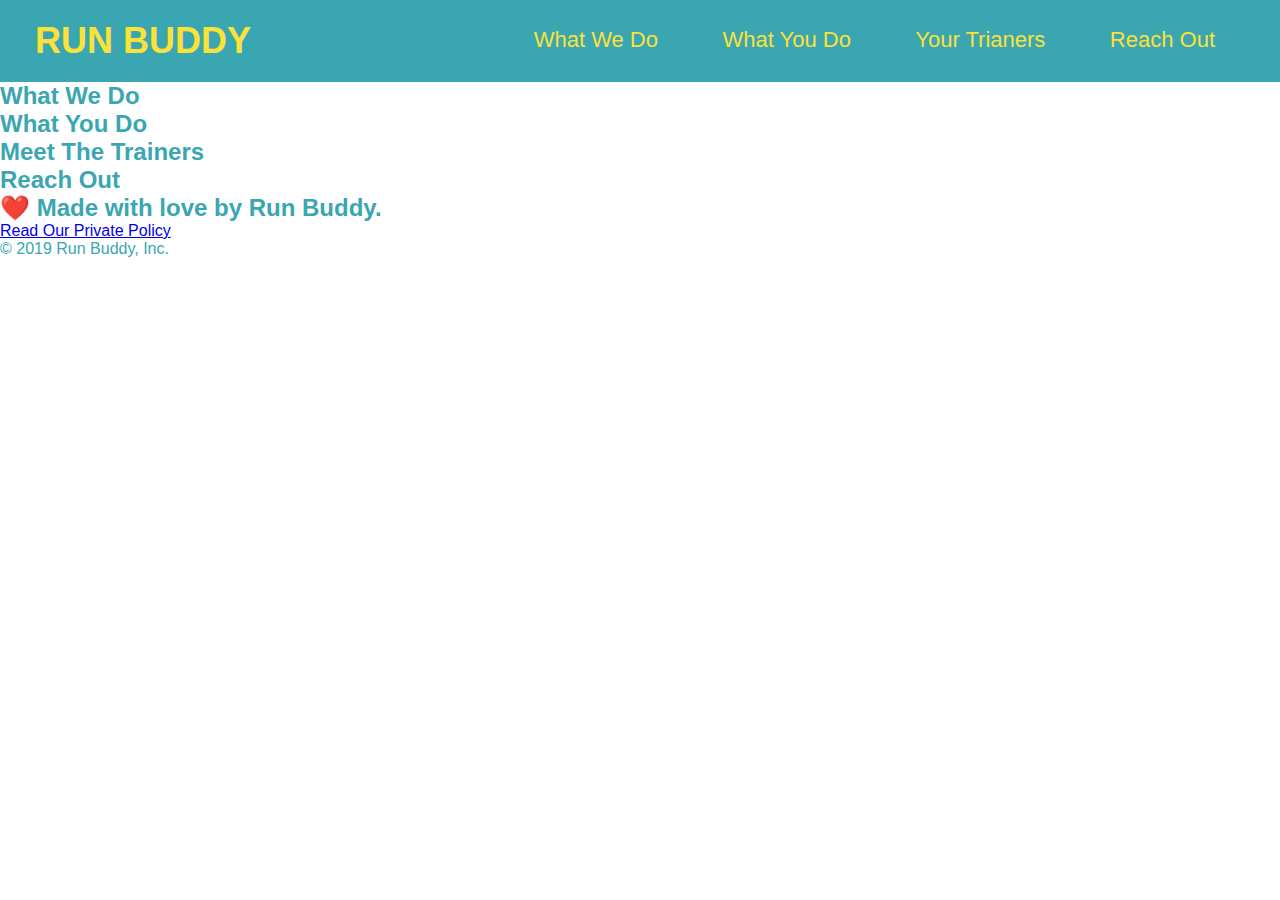
==== index.html @ 2146ccc8 "style added to header" ====
<!DOCTYPE html>
<html lang="en">
    <head>
        <meta charset="UTF-8" />
        <title>Run Buddy</title>
        
        <!--link to css style file-->
        <link rel="stylesheet" href="./assets/css/style.css" />

    </head>
    <body>
        <!-- navigation -->
  <header>
    <h1>RUN BUDDY</h1>
    <nav>
      <!--Unordered List Elements-->
      <ul>
        <!--List Item Element-->
        <li>
          <!--Anchor Element-->
          <a href="what-we-do">What We Do</a>
        </li>
        <li>
          <a href="what-you-do">What You Do</a>
        </li>
        <li>
          <a href="your-trainers">Your Trianers</a>
        </li>
        <li>
          <a href="reach-out">Reach Out</a>
        </li>
      </ul>
    </nav>
  </header>
  
  <!-- hero/jumbotron -->
  <section>
  </section>
  
  <!-- "what we do" section -->
  <section>
    <h2>What We Do</h2>
  </section>
  
  <!-- "what you do" section -->
  <section>
    <h2>What You Do</h2>
  </section>
  
  <!-- "meet the trainers" section -->
  <section>
    <h2>Meet The Trainers</h2>
  </section>
  
  <!-- "reach out" section -->
  <section>
    <h2>Reach Out</h2>
  </section>
  
  <!-- footer -->
  <footer>
    <h2>❤️ Made with love by Run Buddy.</h2>
    <div>
      <a href=".">Read Our Private Policy</a><br />
        &copy; 2019 Run Buddy, Inc.
    </div>
  </footer>
</html>
---- assets/css/style.css ----
* {
    margin: 0;
    padding: 0;
}

body {
    /* more on this crazy alphanumerical value in a minute! */
    color: #39a6b2;
    font-family: Arial, Helvetica, sans-serif;
}

/* apply styles to <header> */ 
header {
    padding: 20px 35px;
    background-color: #39a6b2;
}

/* define h1 and a */
header h1 {
    font-weight: bold;
    font-size: 36px;
    color: #fce138;
    margin: 0;
    display: inline;
  }

header a {
    text-decoration: none;
    color: #fce138;
}

header nav {
    float: right;
    margin: 7px 0;
}

header nav ul li {
    display: inline;
}

header nav ul li a {
    margin: 0 30px;
    font-weight: lighter;
    font-size: 22px;
  }
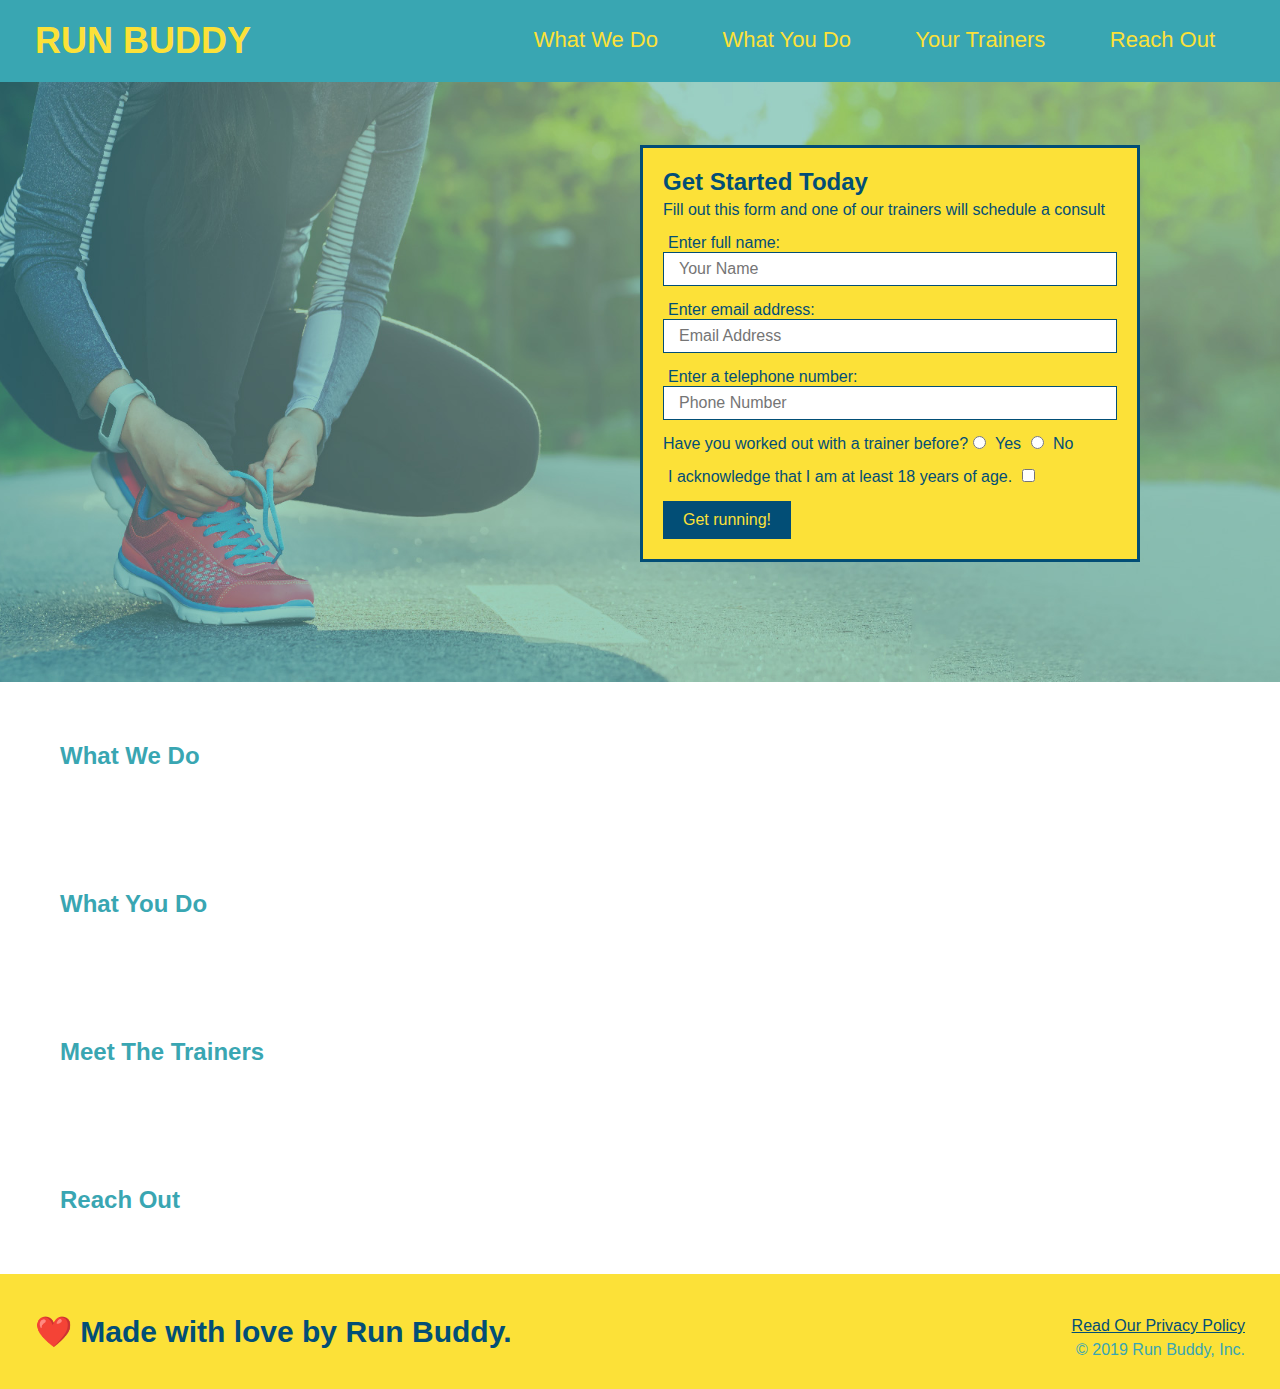
==== commit 9ffa0a02: "new style" ====
--- a/index.html
+++ b/index.html
@@ -1,68 +1,101 @@
 <!DOCTYPE html>
 <html lang="en">
-    <head>
-        <meta charset="UTF-8" />
-        <title>Run Buddy</title>
-        
-        <!--link to css style file-->
-        <link rel="stylesheet" href="./assets/css/style.css" />
 
-    </head>
-    <body>
-        <!-- navigation -->
+<head>
+  <meta charset="UTF-8" />
+  <title>Run Buddy</title>
+  <link rel="stylesheet" href="./assets/css/style.css" />
+</head>
+
+<body>
+  <!-- navigation -->
   <header>
-    <h1>RUN BUDDY</h1>
+    <h1>
+      <a href="/">
+        RUN BUDDY
+      </a>
+    </h1>
     <nav>
-      <!--Unordered List Elements-->
+      <!-- Unordered list element -->
       <ul>
-        <!--List Item Element-->
+        <!-- List item element-->
         <li>
-          <!--Anchor Element-->
-          <a href="what-we-do">What We Do</a>
+          <!-- Anchor element -->
+          <a href="#what-we-do">What We Do</a>
         </li>
         <li>
-          <a href="what-you-do">What You Do</a>
+          <a href="#what-you-do">What You Do</a>
         </li>
         <li>
-          <a href="your-trainers">Your Trianers</a>
+          <a href="#your-trainers">Your Trainers</a>
         </li>
         <li>
-          <a href="reach-out">Reach Out</a>
+          <a href="#reach-out">Reach Out</a>
         </li>
       </ul>
     </nav>
   </header>
-  
+
   <!-- hero/jumbotron -->
-  <section>
+  <section class="hero">
+    <div class="hero-form">
+      <h3>Get Started Today</h3>
+      <p>Fill out this form and one of our trainers will schedule a consult</p>
+      <form>
+        <label for="name">Enter full name:</label>
+        <input type="text" placeholder="Your Name" name="name" id="name" class="form-input" />
+        <label for="email">Enter email address:</label>
+        <input type="text" placeholder="Email Address" name="email" id="email" class="form-input" />
+        <label for="phone">Enter a telephone number:</label>
+        <input type="text" placeholder="Phone Number" name="phone" id="phone" class="form-input" />
+        <p>
+          Have you worked out with a trainer before?
+          <input type="radio" name="trainer-confirm" id="trainer-yes" />
+          <label for="trainer-yes">Yes</label>
+          <input type="radio" name="trainer-confirm" id="trainer-no" />
+          <label for="trainer-no">No</label>
+        </p>
+        <p>
+          <label for="checkbox">
+            I acknowledge that I am at least 18 years of age.
+          </label>
+          <input type="checkbox" name="checkpoint1" id="checkbox" />
+        </p>
+        <button type="submit">
+          Get running!
+        </button>
+      </form>
+    </div>
   </section>
-  
+
   <!-- "what we do" section -->
   <section>
     <h2>What We Do</h2>
   </section>
-  
+
   <!-- "what you do" section -->
   <section>
     <h2>What You Do</h2>
   </section>
-  
+
   <!-- "meet the trainers" section -->
   <section>
     <h2>Meet The Trainers</h2>
   </section>
-  
+
   <!-- "reach out" section -->
   <section>
     <h2>Reach Out</h2>
   </section>
-  
+
   <!-- footer -->
   <footer>
     <h2>❤️ Made with love by Run Buddy.</h2>
     <div>
-      <a href=".">Read Our Private Policy</a><br />
-        &copy; 2019 Run Buddy, Inc.
+      <a href="#">Read Our Privacy Policy</a><br />
+      &copy; 2019 Run Buddy, Inc.
     </div>
   </footer>
+</body>
+
 </html>--- a/assets/css/style.css
+++ b/assets/css/style.css
@@ -1,45 +1,122 @@
- * {
-    margin: 0;
-    padding: 0;
+* {
+  margin: 0;
+  padding: 0;
+  box-sizing: border-box;
 }
 
 body {
-    /* more on this crazy alphanumerical value in a minute! */
-    color: #39a6b2;
-    font-family: Arial, Helvetica, sans-serif;
+  /* more on this crazy alphanumerical value in a minute! */
+  color: #39a6b2;
+  font-family: Helvetica, Arial, sans-serif;
 }
 
-/* apply styles to <header> */ 
+/* apply styles to <header> */
 header {
-    padding: 20px 35px;
-    background-color: #39a6b2;
+  padding: 20px 35px;
+  background-color: #39a6b2;
 }
 
-/* define h1 and a */
 header h1 {
-    font-weight: bold;
-    font-size: 36px;
-    color: #fce138;
-    margin: 0;
-    display: inline;
-  }
-
+  font-weight: bold;
+  font-size: 36px;
+  color: #fce138;
+  margin: 0;
+  display: inline;
+}
 header a {
-    text-decoration: none;
-    color: #fce138;
+  text-decoration: none;
+  color: #fce138;
 }
 
 header nav {
-    float: right;
-    margin: 7px 0;
+  float: right;
+  margin: 7px 0;
 }
 
 header nav ul li {
-    display: inline;
+  display: inline;
 }
 
 header nav ul li a {
-    margin: 0 30px;
-    font-weight: lighter;
-    font-size: 22px;
-  }
+  margin: 0 30px;
+  font-weight: lighter;
+  font-size: 22px;
+}
+
+footer {
+  background: #fce138;
+  width: 100%;
+  padding: 40px 35px;
+}
+
+footer h2 {
+  display: inline;
+  color: #024e76;
+  font-size: 30px;
+  margin: 0;
+}
+
+footer div {
+  float: right;
+  line-height: 1.5;
+  text-align: right;
+}
+
+footer a {
+  color: #024e76;
+}
+
+section {
+  padding: 60px;
+}
+
+/* Hero Style Start */
+.hero {
+  background-image: url('../../imgs/hero-bg.jpg');
+  height: 600px;
+  background-size: cover;
+  background-position: center;
+  position: relative;
+}
+/* Hero Style End */
+
+.hero-form {
+  border: 3px solid #024e76;
+  background-color: #fce138;
+  padding: 20px;
+  width: 500px;
+  color: #024e76;
+  position: absolute;
+  bottom: 120px;
+  right: 140px;
+}
+
+.hero-form h3 {
+  font-size: 24px;
+  margin: 0;
+}
+.hero-form p {
+  margin: 5px 0 15px 0;
+}
+
+.form-input {
+  border: 1px solid #024e76;
+  display: block;
+  padding: 7px 15px;
+  font-size: 16px;
+  color: #024e76;
+  width: 100%;
+  margin-bottom: 15px;
+}
+
+.hero-form label {
+  margin: 0 5px;
+}
+
+.hero-form button {
+  color: #fce138;
+  background-color: #024e76;
+  border: none;
+  padding: 10px 20px;
+  font-size: 16px;
+}
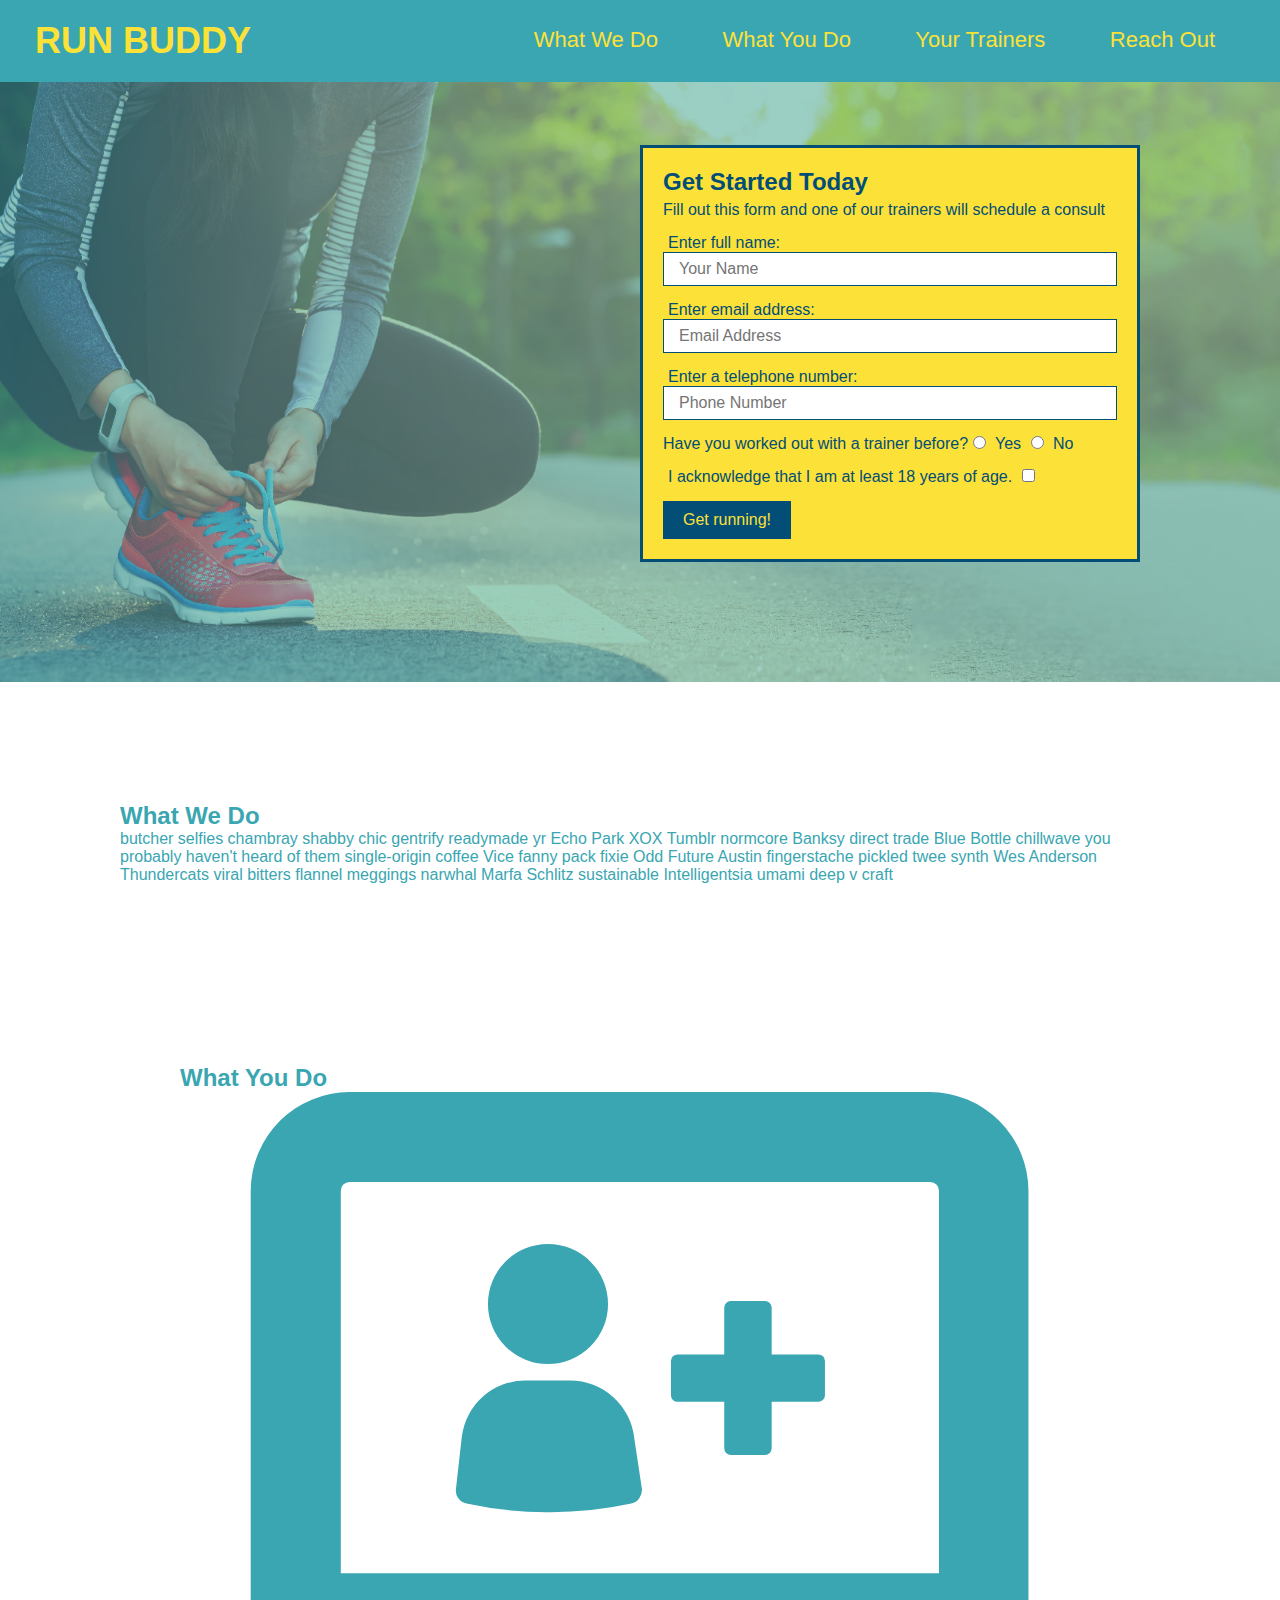
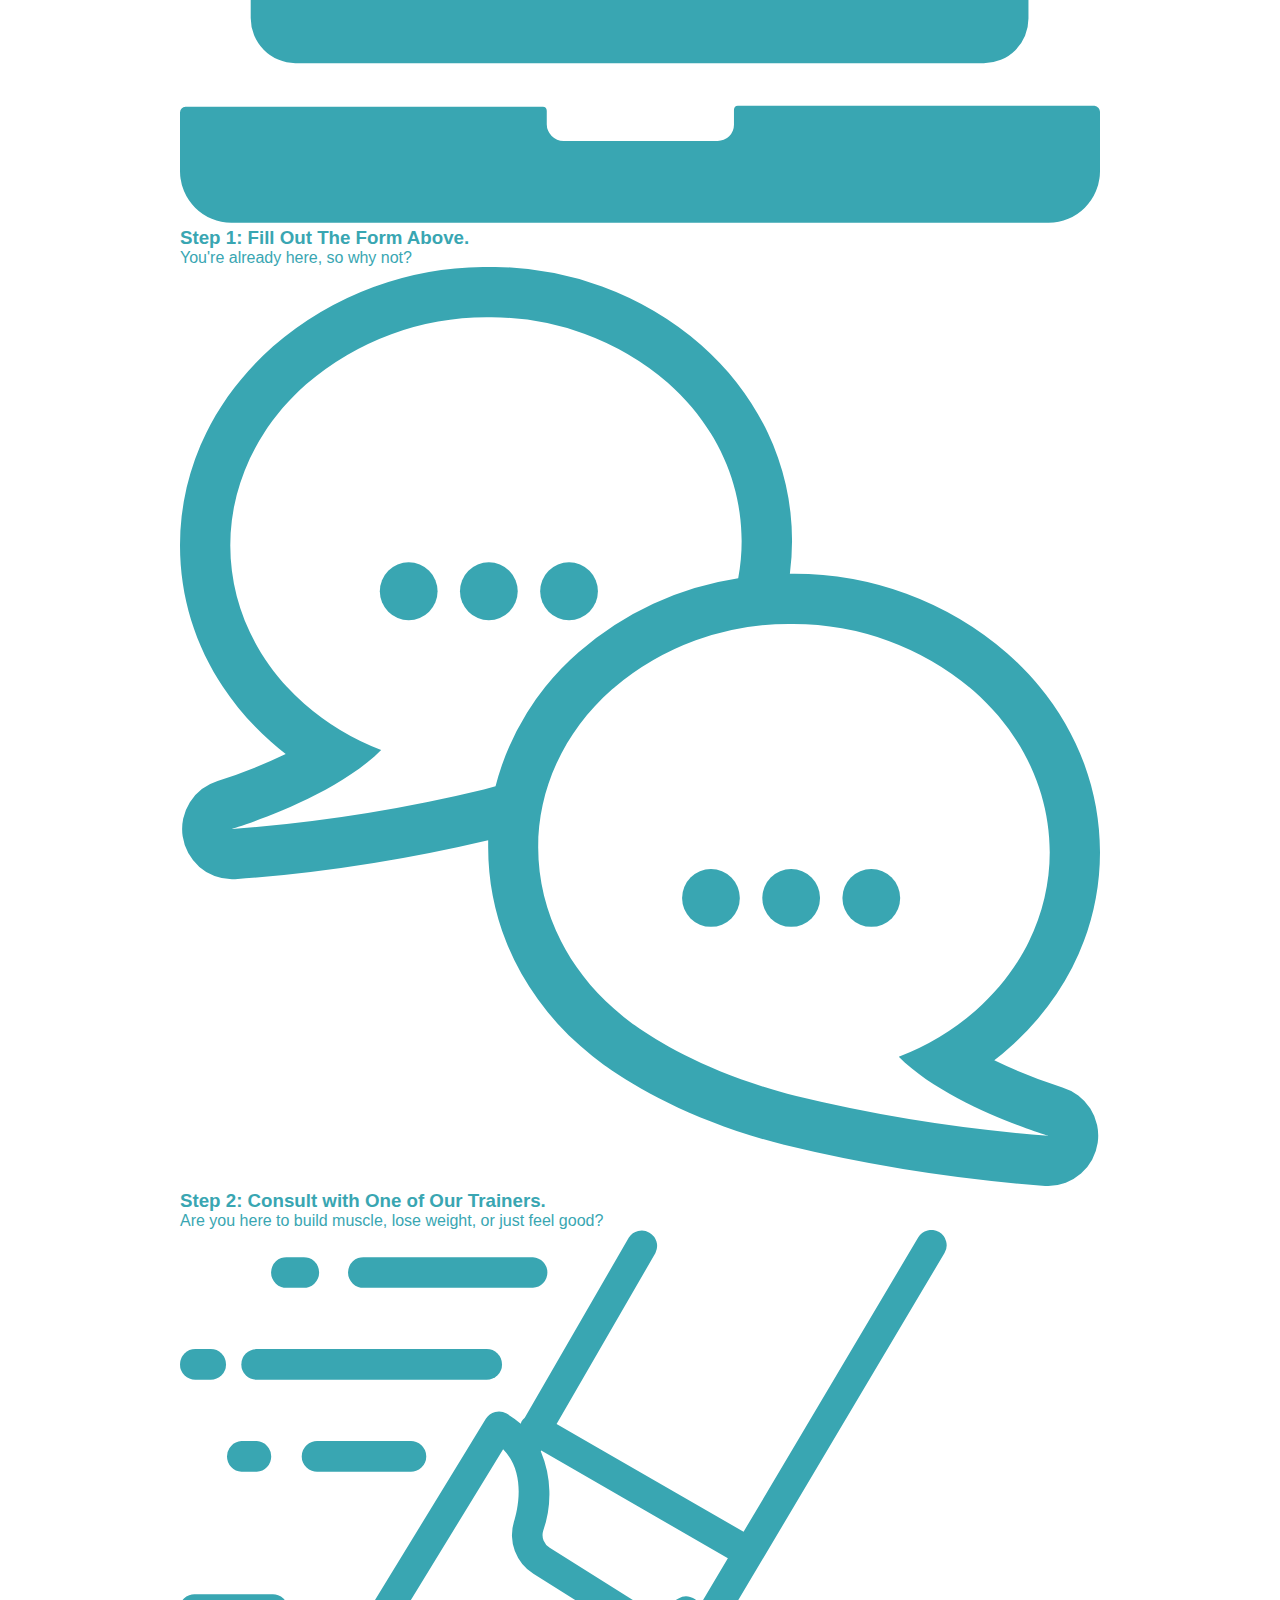
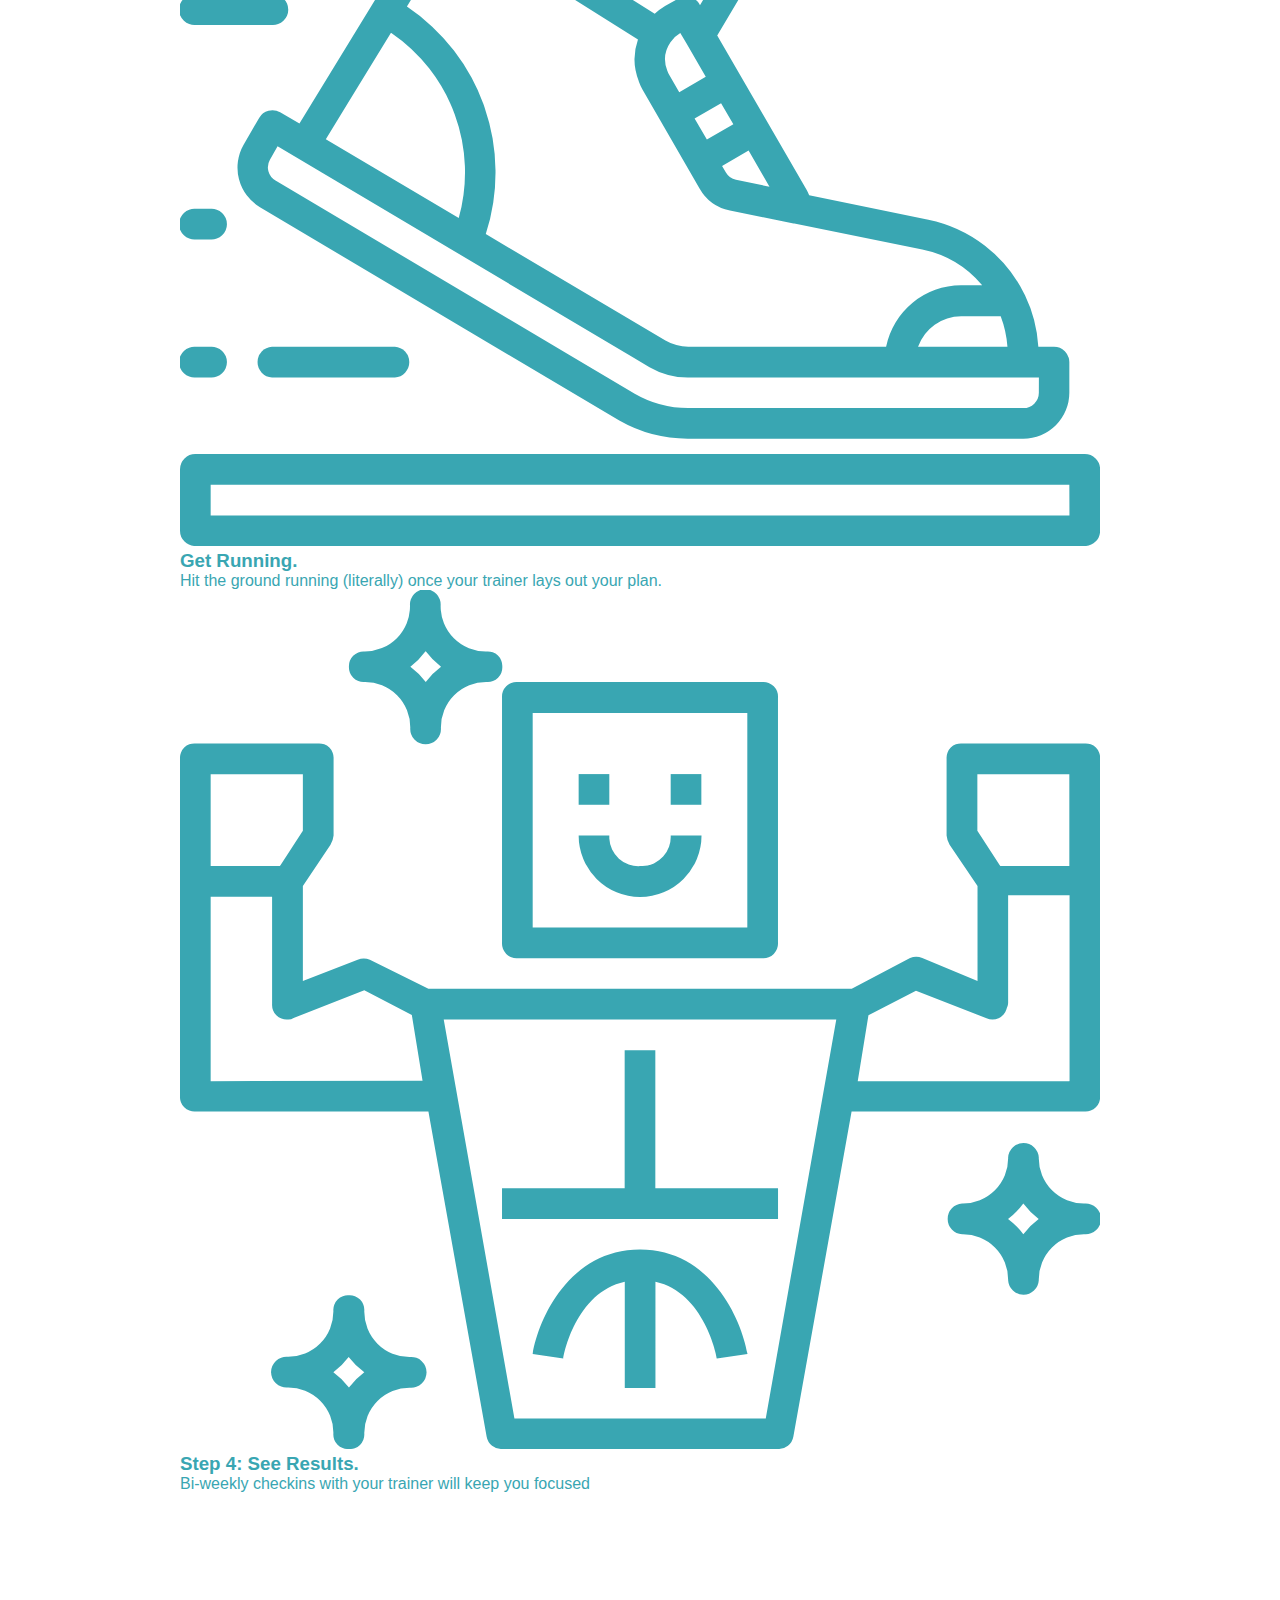
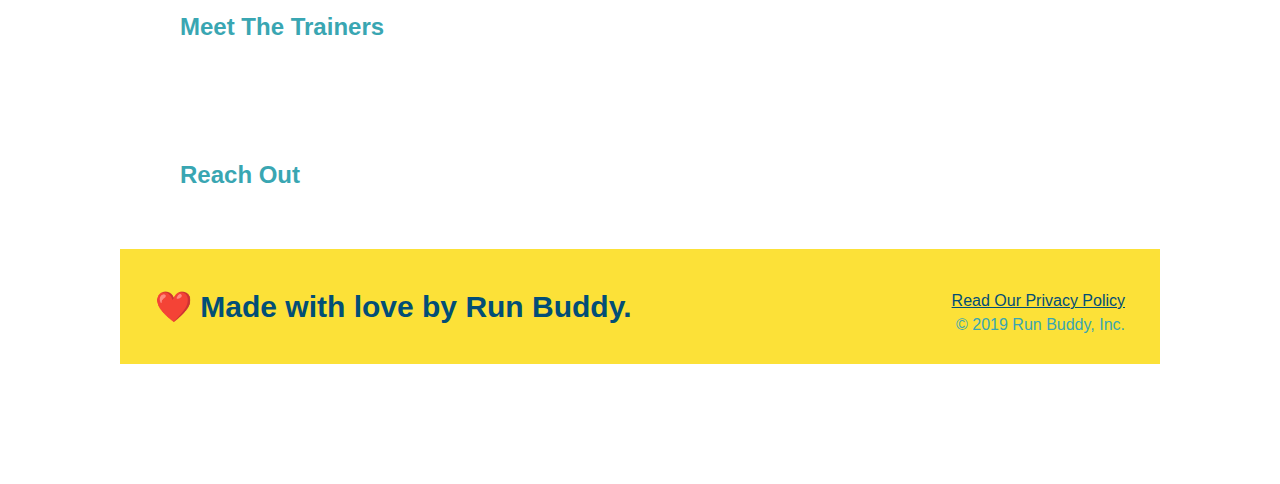
==== commit e0b7f386: "add what you do icons" ====
--- a/index.html
+++ b/index.html
@@ -70,12 +70,42 @@
 
   <!-- "what we do" section -->
   <section>
+    <section id="what-we-do">
     <h2>What We Do</h2>
+    <p>
+      butcher selfies chambray shabby chic gentrify readymade yr Echo Park XOX Tumblr normcore Banksy direct trade Blue Bottle chillwave you probably haven't heard of them single-origin coffee Vice fanny pack fixie Odd Future Austin fingerstache pickled twee synth Wes Anderson Thundercats viral bitters flannel meggings narwhal Marfa Schlitz sustainable Intelligentsia umami deep v craft
+    </p>
   </section>
 
   <!-- "what you do" section -->
   <section>
+    <section id="what-you-do">
     <h2>What You Do</h2>
+
+    <div>
+      <!--Inser the img element-->
+      <img src="imgs/step-1.svg" alt=""/>
+          <h3>Step 1: Fill Out The Form Above.</h3>
+      <p>You're already here, so why not?</p>
+    </div>
+
+    <div>
+      <img src="imgs/step-2.svg" alt=""/>
+    <h3>Step 2: Consult with One of Our Trainers.</h3> 
+    <p>Are you here to build muscle, lose weight, or just feel good?</p> 
+    </div>
+
+    <div>
+      <img src="imgs/step-3.svg" alt="" />
+      <h3>Get Running.</h3>
+      <p>Hit the ground running (literally) once your trainer lays out your plan.</p>
+    </div>
+
+    <div>
+      <img src="imgs/step-4.svg" alt=""/>
+      <h3>Step 4: See Results.</h3>
+      <p>Bi-weekly checkins with your trainer will keep you focused</p>
+    </div>
   </section>
 
   <!-- "meet the trainers" section -->
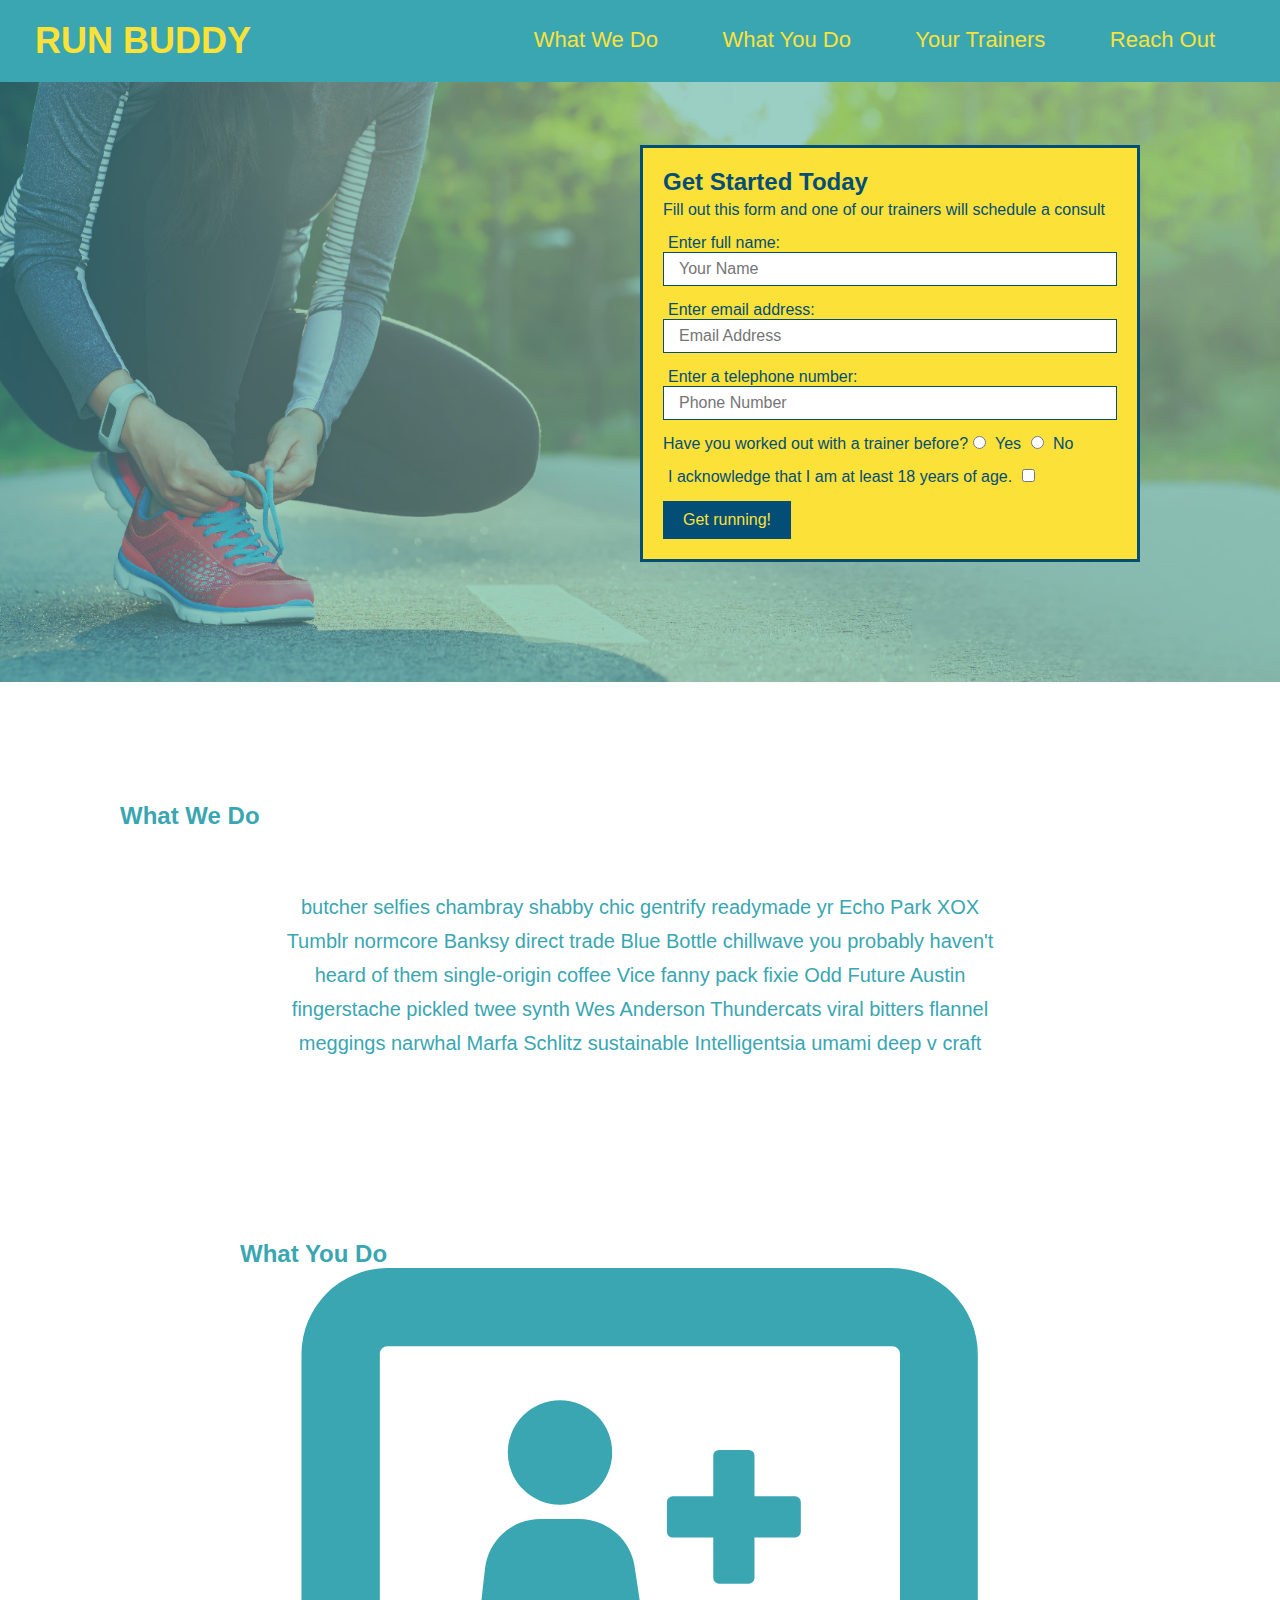
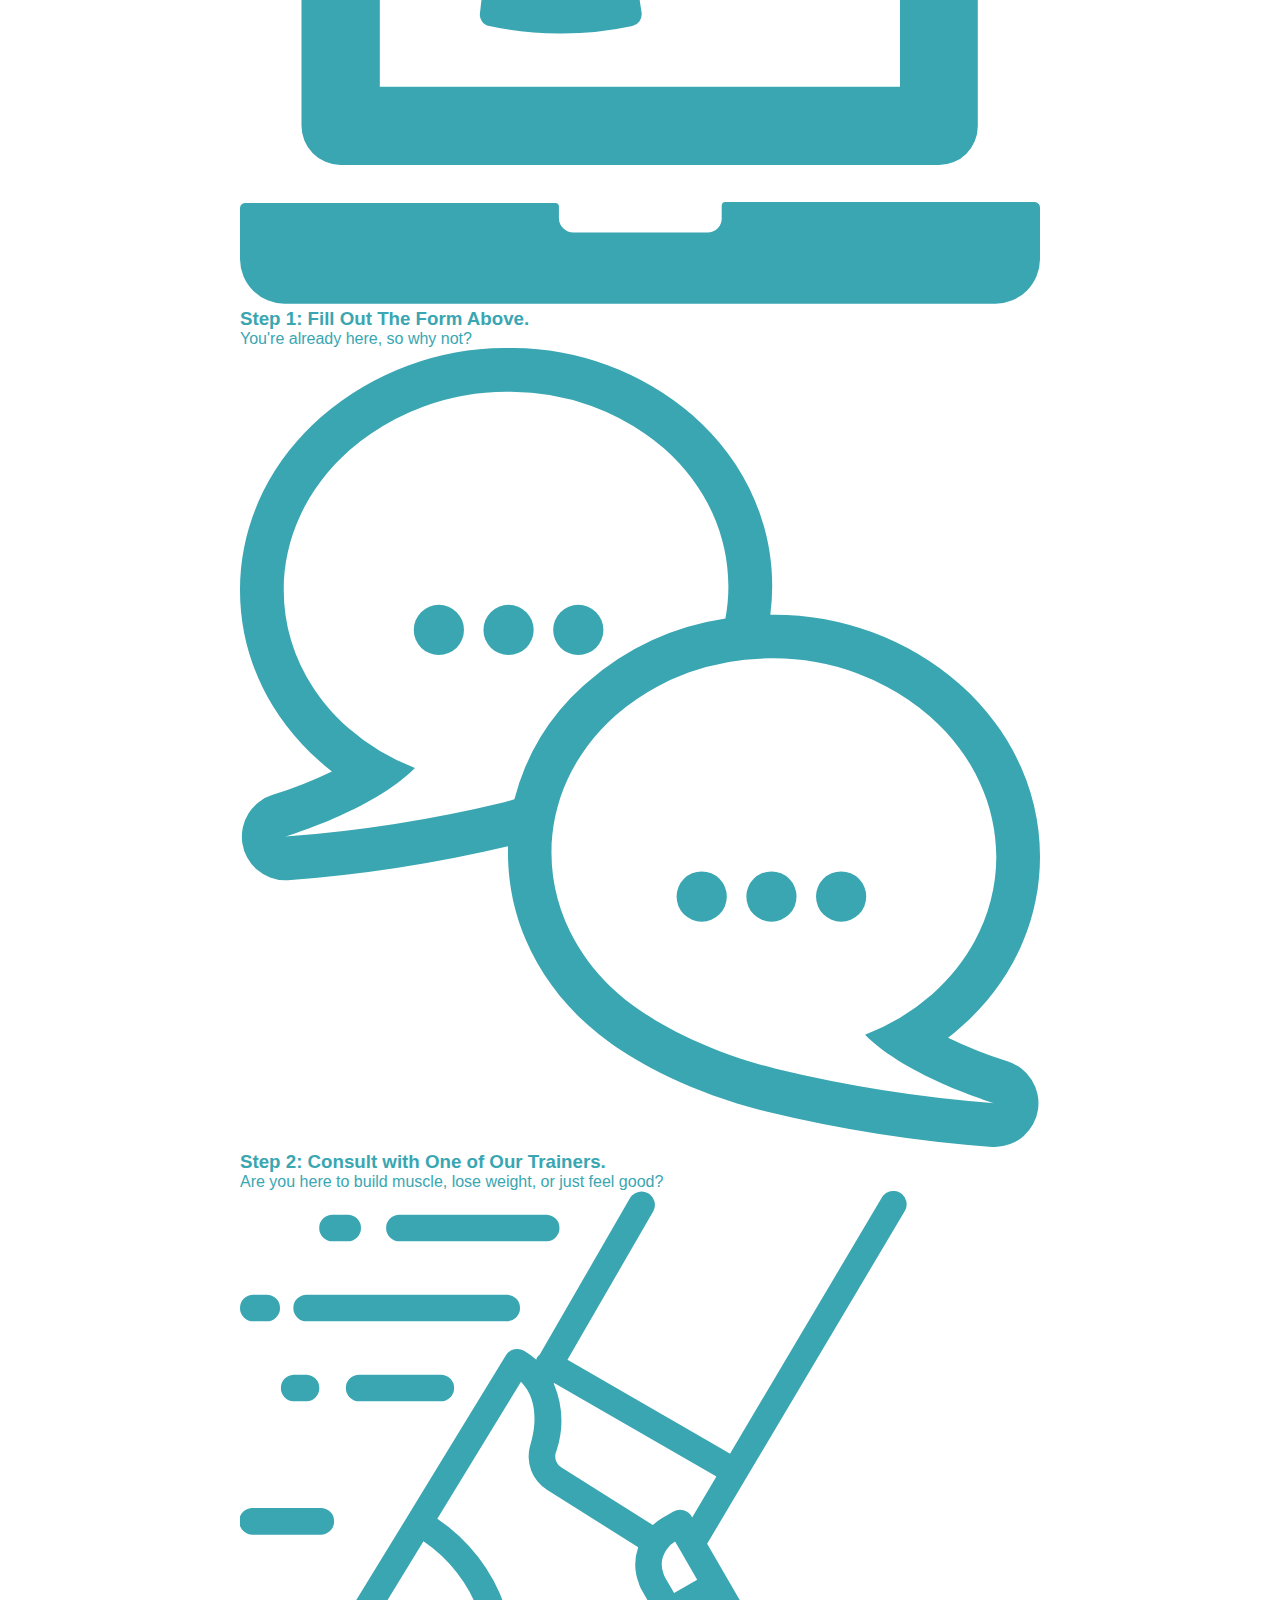
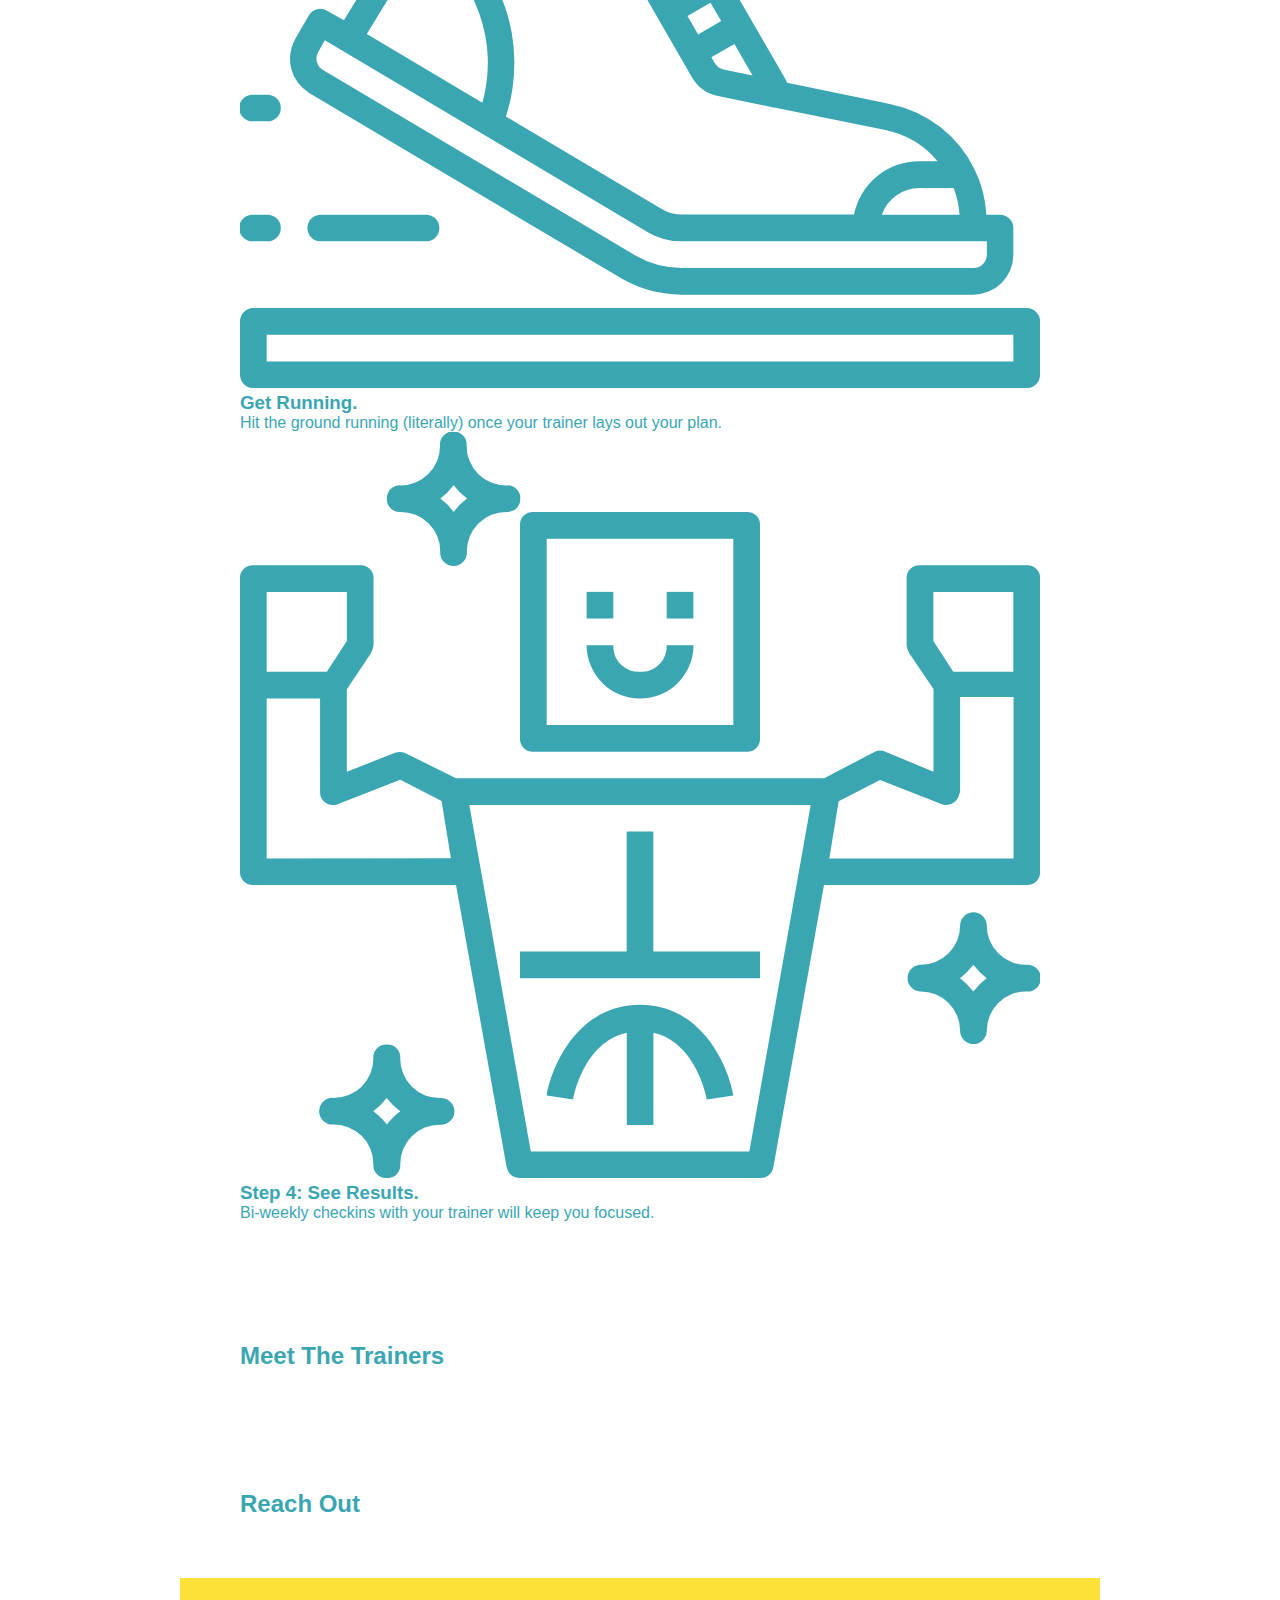
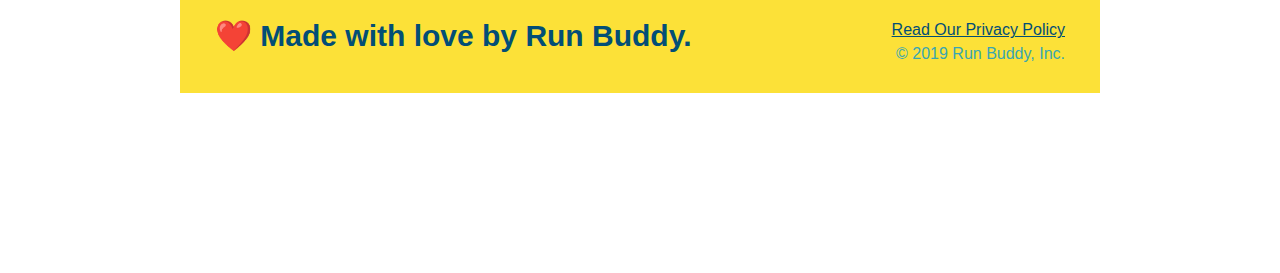
==== commit ca881f24: "style what we do section" ====
--- a/index.html
+++ b/index.html
@@ -72,6 +72,7 @@
   <section>
     <section id="what-we-do">
     <h2>What We Do</h2>
+    <section id="what-we-do" class="intro">
     <p>
       butcher selfies chambray shabby chic gentrify readymade yr Echo Park XOX Tumblr normcore Banksy direct trade Blue Bottle chillwave you probably haven't heard of them single-origin coffee Vice fanny pack fixie Odd Future Austin fingerstache pickled twee synth Wes Anderson Thundercats viral bitters flannel meggings narwhal Marfa Schlitz sustainable Intelligentsia umami deep v craft
     </p>
@@ -104,7 +105,7 @@
     <div>
       <img src="imgs/step-4.svg" alt=""/>
       <h3>Step 4: See Results.</h3>
-      <p>Bi-weekly checkins with your trainer will keep you focused</p>
+      <p>Bi-weekly checkins with your trainer will keep you focused.</p>
     </div>
   </section>
 
--- a/assets/css/style.css
+++ b/assets/css/style.css
@@ -120,3 +120,33 @@
   padding: 10px 20px;
   font-size: 16px;
 }
+
+.intro {
+  text-align: center;
+}
+
+.intro h2 {
+  font-size: 55px;
+  color: #024e76;
+  margin-bottom: 35px;
+  padding: 0 100px 20px 100px;
+  border-bottom: 3px solid;
+  border-color: #fce138;
+}
+
+.intro h2 {
+  /* add this alongside your other declarations */
+  display: inline-block;
+}
+
+.intro p {
+  line-height: 1.7;
+  color: #39a6b2;
+  width: 80%;
+  font-size: 20px;
+}
+
+.intro p {
+  /* add this alongside your other declarations */
+  margin: 0 auto;
+}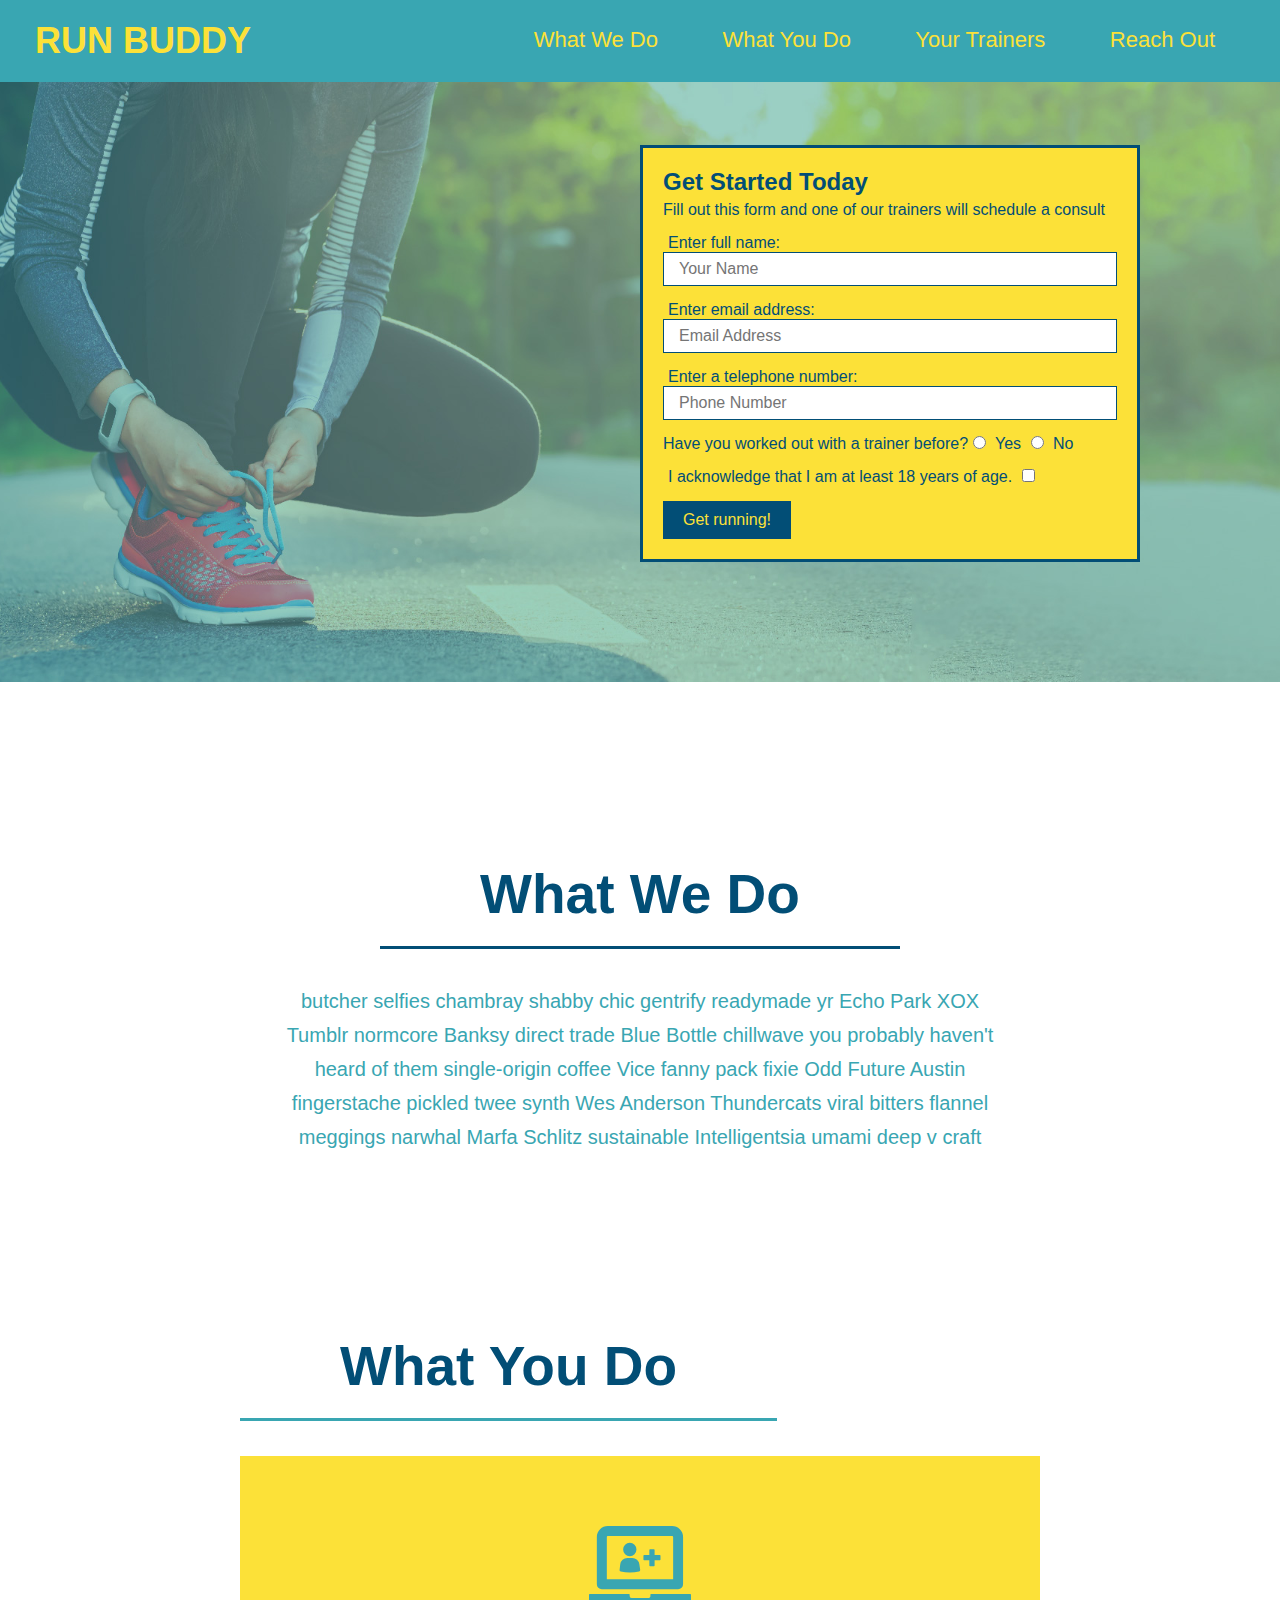
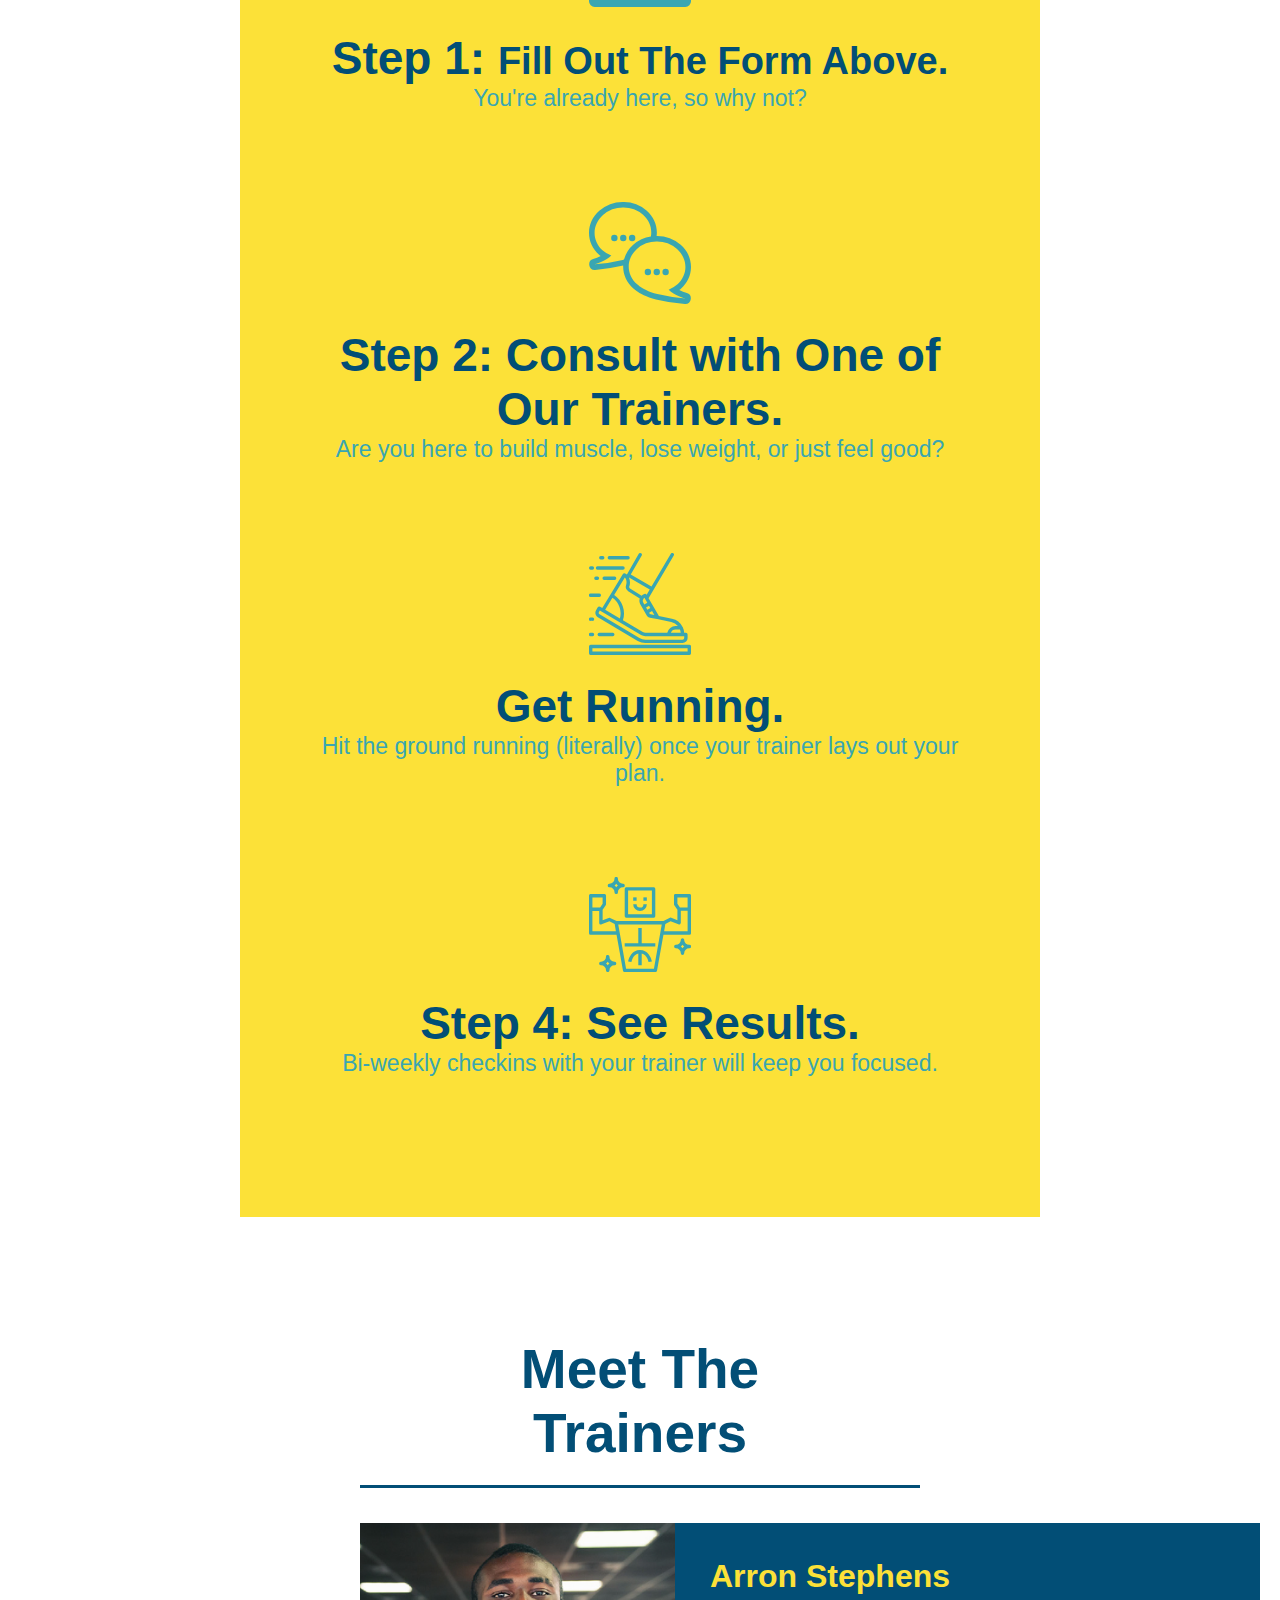
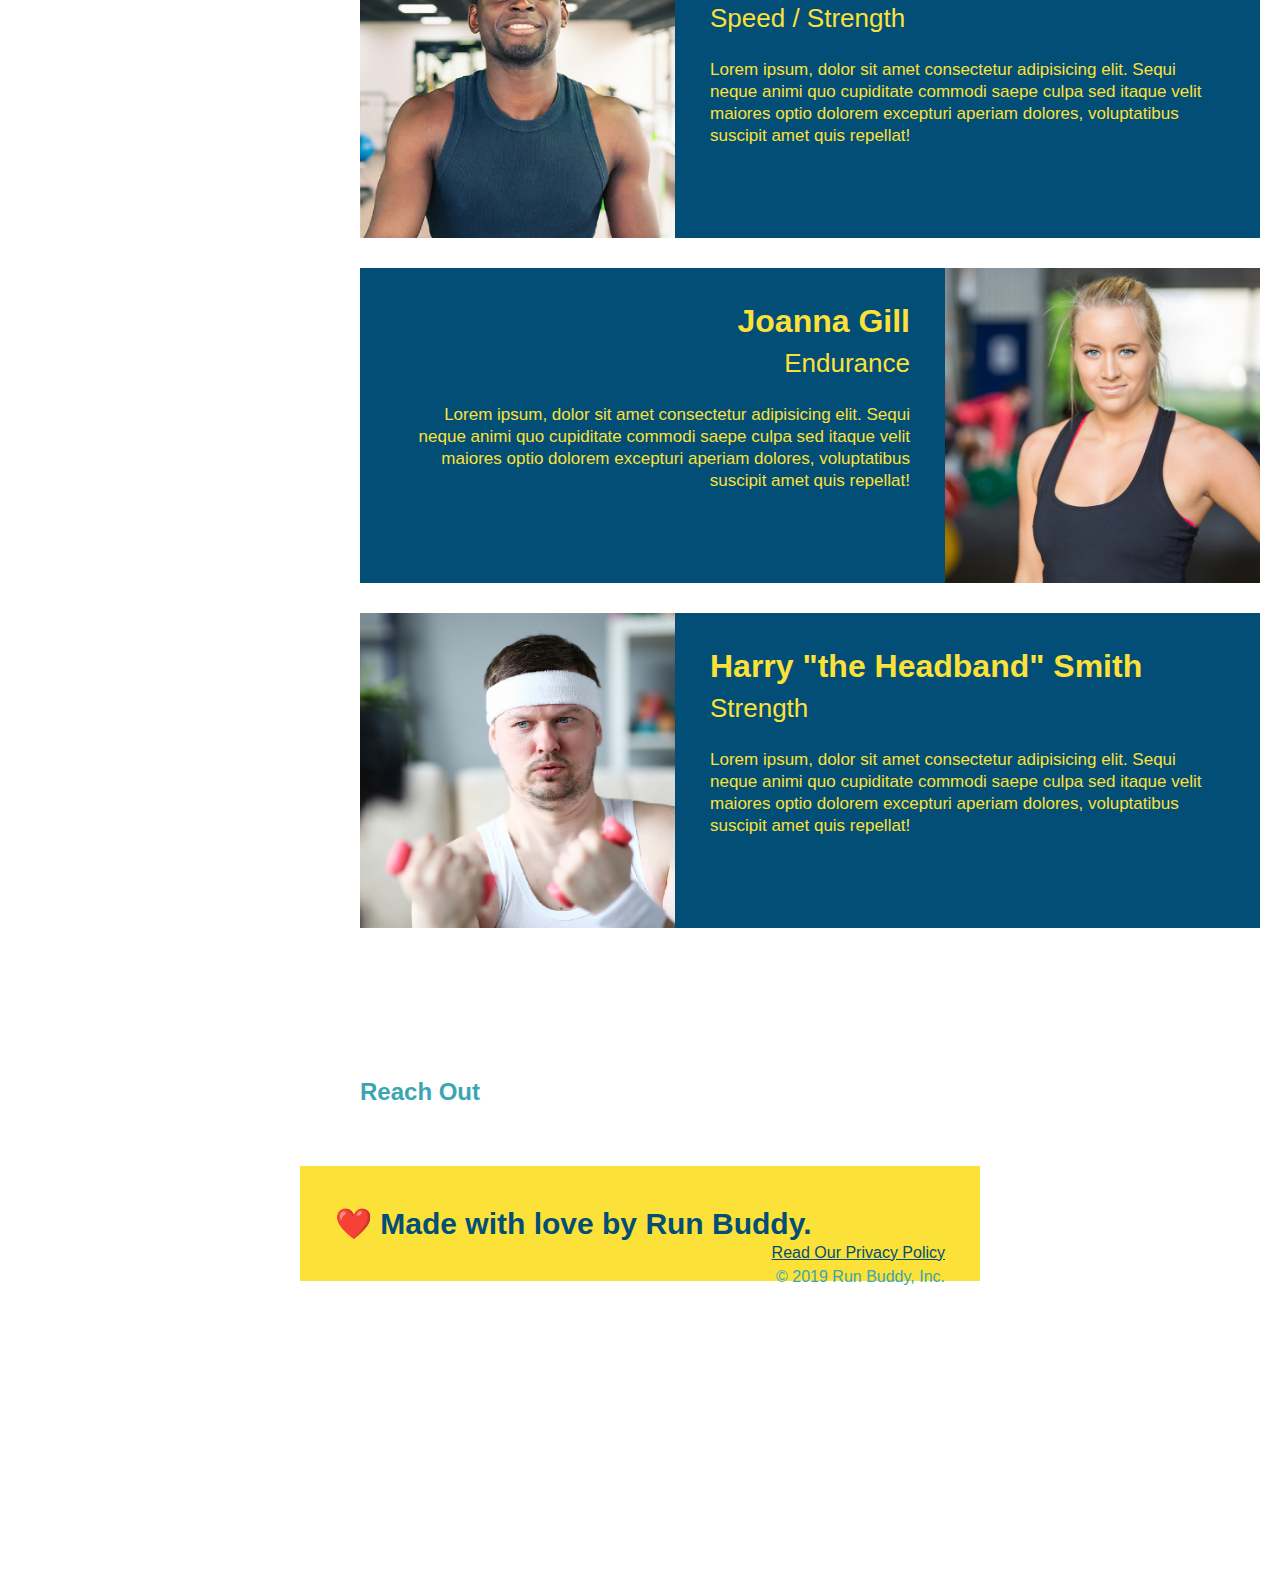
==== commit 0e7fd2e3: "meet the trainers section" ====
--- a/index.html
+++ b/index.html
@@ -71,8 +71,8 @@
   <!-- "what we do" section -->
   <section>
     <section id="what-we-do">
-    <h2>What We Do</h2>
     <section id="what-we-do" class="intro">
+      <h2 class="section-title priamary-border">What We Do</h2>
     <p>
       butcher selfies chambray shabby chic gentrify readymade yr Echo Park XOX Tumblr normcore Banksy direct trade Blue Bottle chillwave you probably haven't heard of them single-origin coffee Vice fanny pack fixie Odd Future Austin fingerstache pickled twee synth Wes Anderson Thundercats viral bitters flannel meggings narwhal Marfa Schlitz sustainable Intelligentsia umami deep v craft
     </p>
@@ -81,12 +81,13 @@
   <!-- "what you do" section -->
   <section>
     <section id="what-you-do">
-    <h2>What You Do</h2>
+      <h2 class="section-title secondary-border">What You Do</h2>
+    <section id="what-you-do" class="steps">
 
     <div>
       <!--Inser the img element-->
       <img src="imgs/step-1.svg" alt=""/>
-          <h3>Step 1: Fill Out The Form Above.</h3>
+          <h3>Step 1: <span>Fill Out The Form Above.</span></h3>
       <p>You're already here, so why not?</p>
     </div>
 
@@ -111,7 +112,44 @@
 
   <!-- "meet the trainers" section -->
   <section>
-    <h2>Meet The Trainers</h2>
+    <section id="your-trainers" class="trainers">
+    <h2 class="section-title priamry-border">
+      Meet The Trainers
+    </h2>
+    <article class="trainer">
+      <img src="imgs/trainer-1.jpg" alt="Arron Stephens in his workout clothes, ready to pump iron" />
+      <div class="trainer-bio text-left">
+        <h3>Arron Stephens</h3>
+        <h4>Speed / Strength</h4>
+        <p>Lorem ipsum, dolor sit amet consectetur adipisicing elit. Sequi neque animi quo cupiditate commodi saepe culpa sed itaque velit maiores optio dolorem excepturi aperiam dolores, voluptatibus suscipit amet quis repellat!</p>
+      </div>
+    </article>
+    
+<!-- second trainer bio -->
+<article class="trainer">
+  <div class="trainer-bio text-right">
+    <h3>Joanna Gill</h3>
+    <h4>Endurance</h4>
+    <p>
+      Lorem ipsum, dolor sit amet consectetur adipisicing elit. Sequi neque animi quo cupiditate commodi saepe culpa sed
+      itaque velit maiores optio dolorem excepturi aperiam dolores, voluptatibus suscipit amet quis repellat!
+    </p>
+  </div>
+  <img src="imgs/trainer-2.jpg" alt="Joanna Gill cooling off after a workout" />
+</article>
+
+<!-- third trainer bio -->
+<article class="trainer">
+  <img src="imgs/trainer-3.jpg" alt="Harry Smith wearing a headband and lifting comically small pink weights" />
+  <div class="trainer-bio text-left">
+    <h3>Harry "the Headband" Smith</h3>
+    <h4>Strength</h4>
+    <p>
+      Lorem ipsum, dolor sit amet consectetur adipisicing elit. Sequi neque animi quo cupiditate commodi saepe culpa sed
+      itaque velit maiores optio dolorem excepturi aperiam dolores, voluptatibus suscipit amet quis repellat!
+    </p>
+  </div>
+</article>
   </section>
 
   <!-- "reach out" section -->
--- a/assets/css/style.css
+++ b/assets/css/style.css
@@ -125,18 +125,21 @@
   text-align: center;
 }
 
-.intro h2 {
+.section-title {
   font-size: 55px;
   color: #024e76;
   margin-bottom: 35px;
   padding: 0 100px 20px 100px;
+  display: inline-block;
   border-bottom: 3px solid;
+}
+
+.primary-border {
   border-color: #fce138;
 }
 
-.intro h2 {
-  /* add this alongside your other declarations */
-  display: inline-block;
+.secondary-border {
+  border-color: #39a6b2;
 }
 
 .intro p {
@@ -149,4 +152,80 @@
 .intro p {
   /* add this alongside your other declarations */
   margin: 0 auto;
+}
+
+.steps { 
+  text-align: center;
+  background: #fce138;
+}
+
+.steps div {
+  margin-bottom: 80px;
+}
+
+.steps img {
+  width: 15%;
+  margin: 10px 0;
+} 
+
+.steps h3 {
+  color: #024e76;
+  font-size: 46px;
+  margin-top: 10px;
+}
+
+.steps p {
+  color: #39a6b2;
+  font-size: 23px;
+}
+
+.steps span {
+  font-size: 38px;
+}
+
+.trainers {
+  text-align: center;
+}
+
+.trainer {
+  width: 900px;
+  margin: 0 auto 30px auto;
+  background: #024e76;
+  color: #fce138;
+  overflow:auto;
+}
+
+.trainer img {
+  width: 35%;
+  float: left;
+}
+
+.trainer-bio {
+  padding: 35px;
+  float: left;
+  width: 65%;
+}
+
+.text-left {
+  text-align: left;
+}
+
+.text-right {
+  text-align: right;
+}
+
+.trainer-bio h3 {
+  font-size: 32px;
+  margin-bottom: 8px;
+}
+
+.trainer-bio h4 {
+  font-weight: lighter;
+  font-size: 26px;
+  margin-bottom: 25px;
+}
+
+.trainer-bio p {
+  font-size: 17px;
+  line-height: 1.3;
 }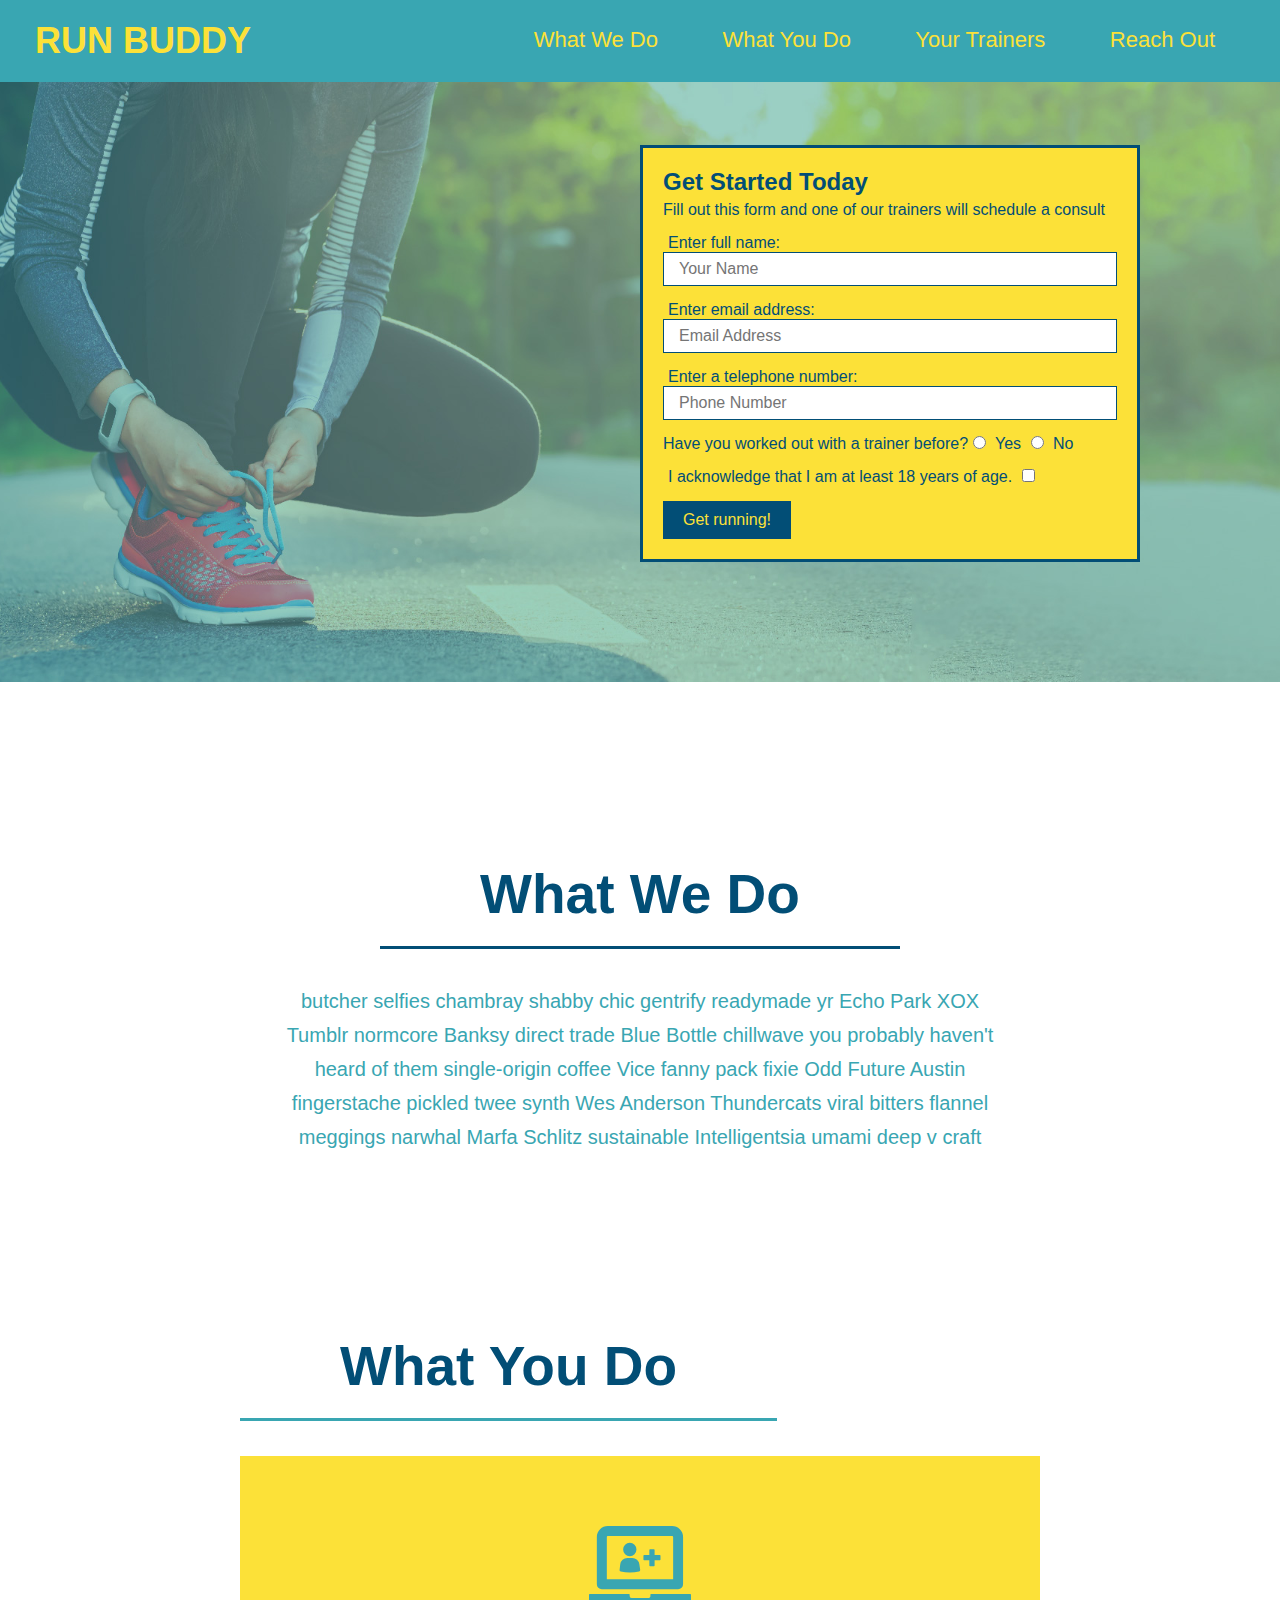
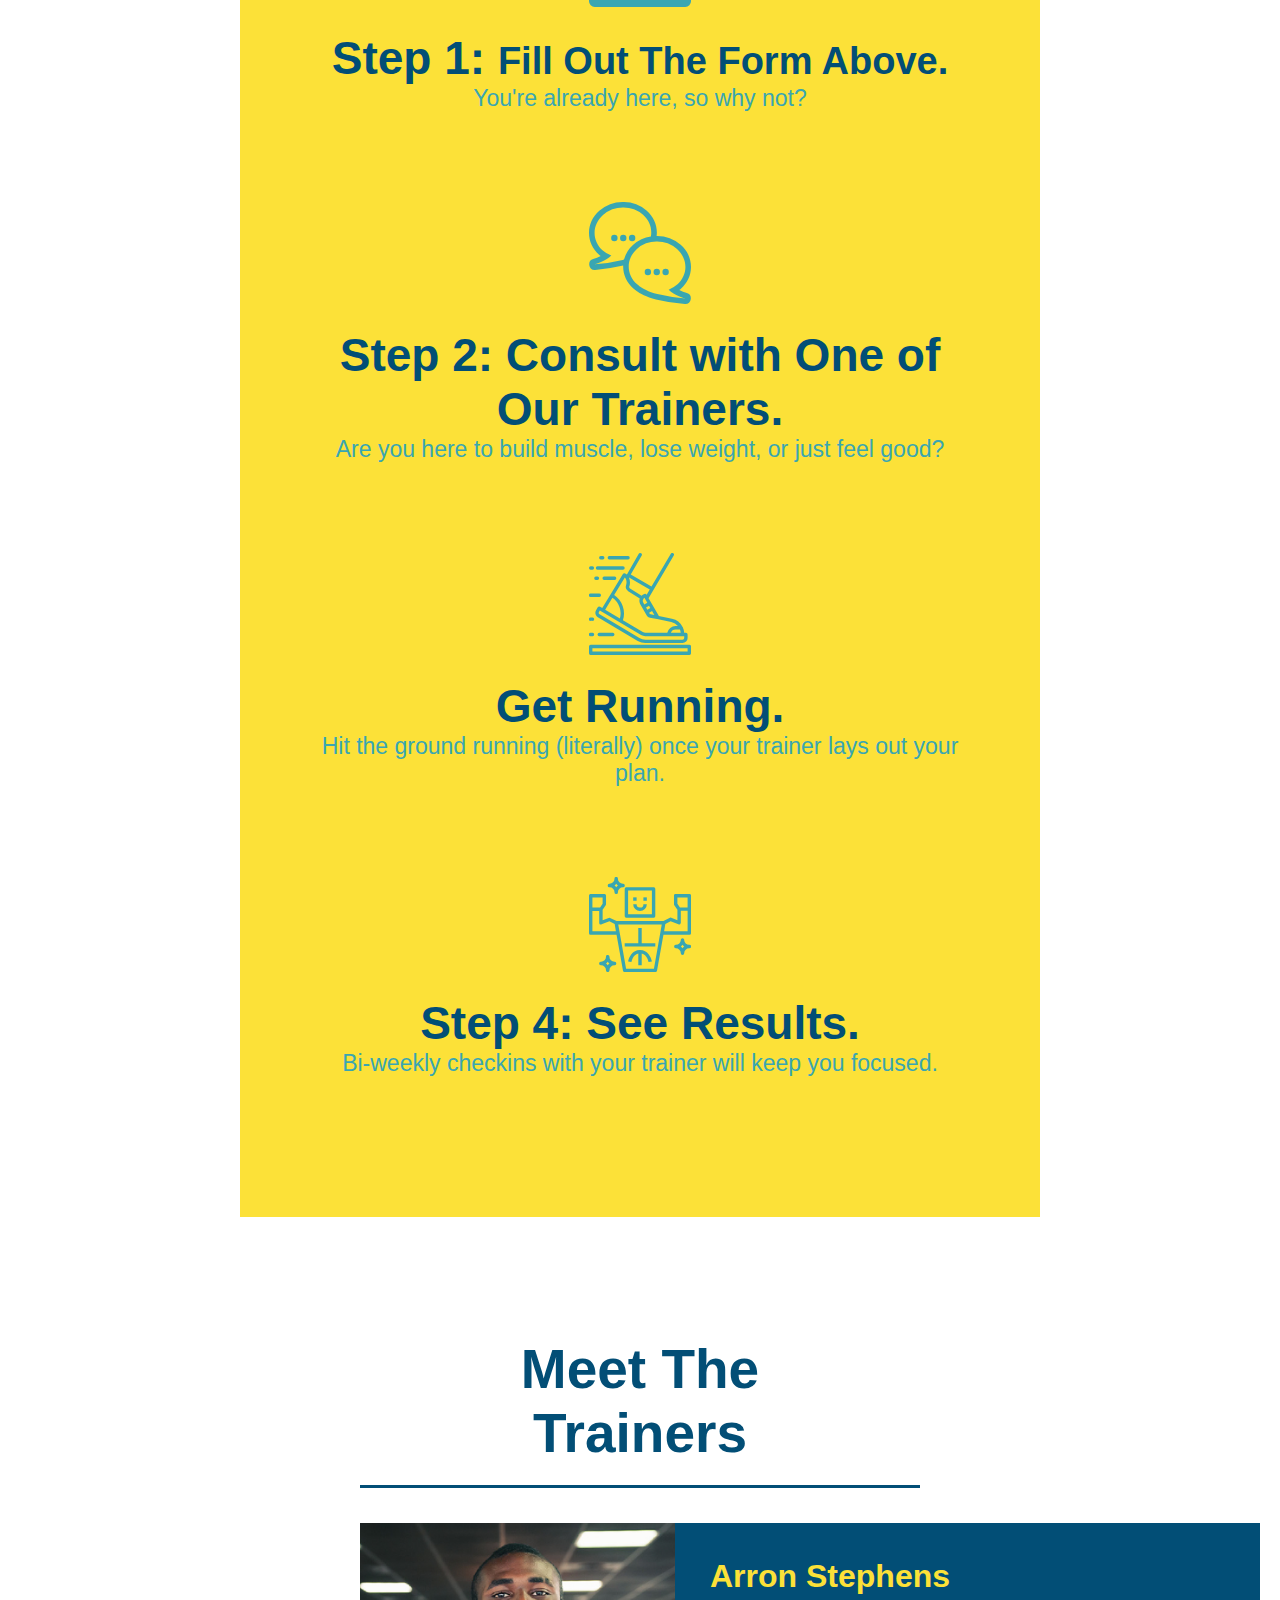
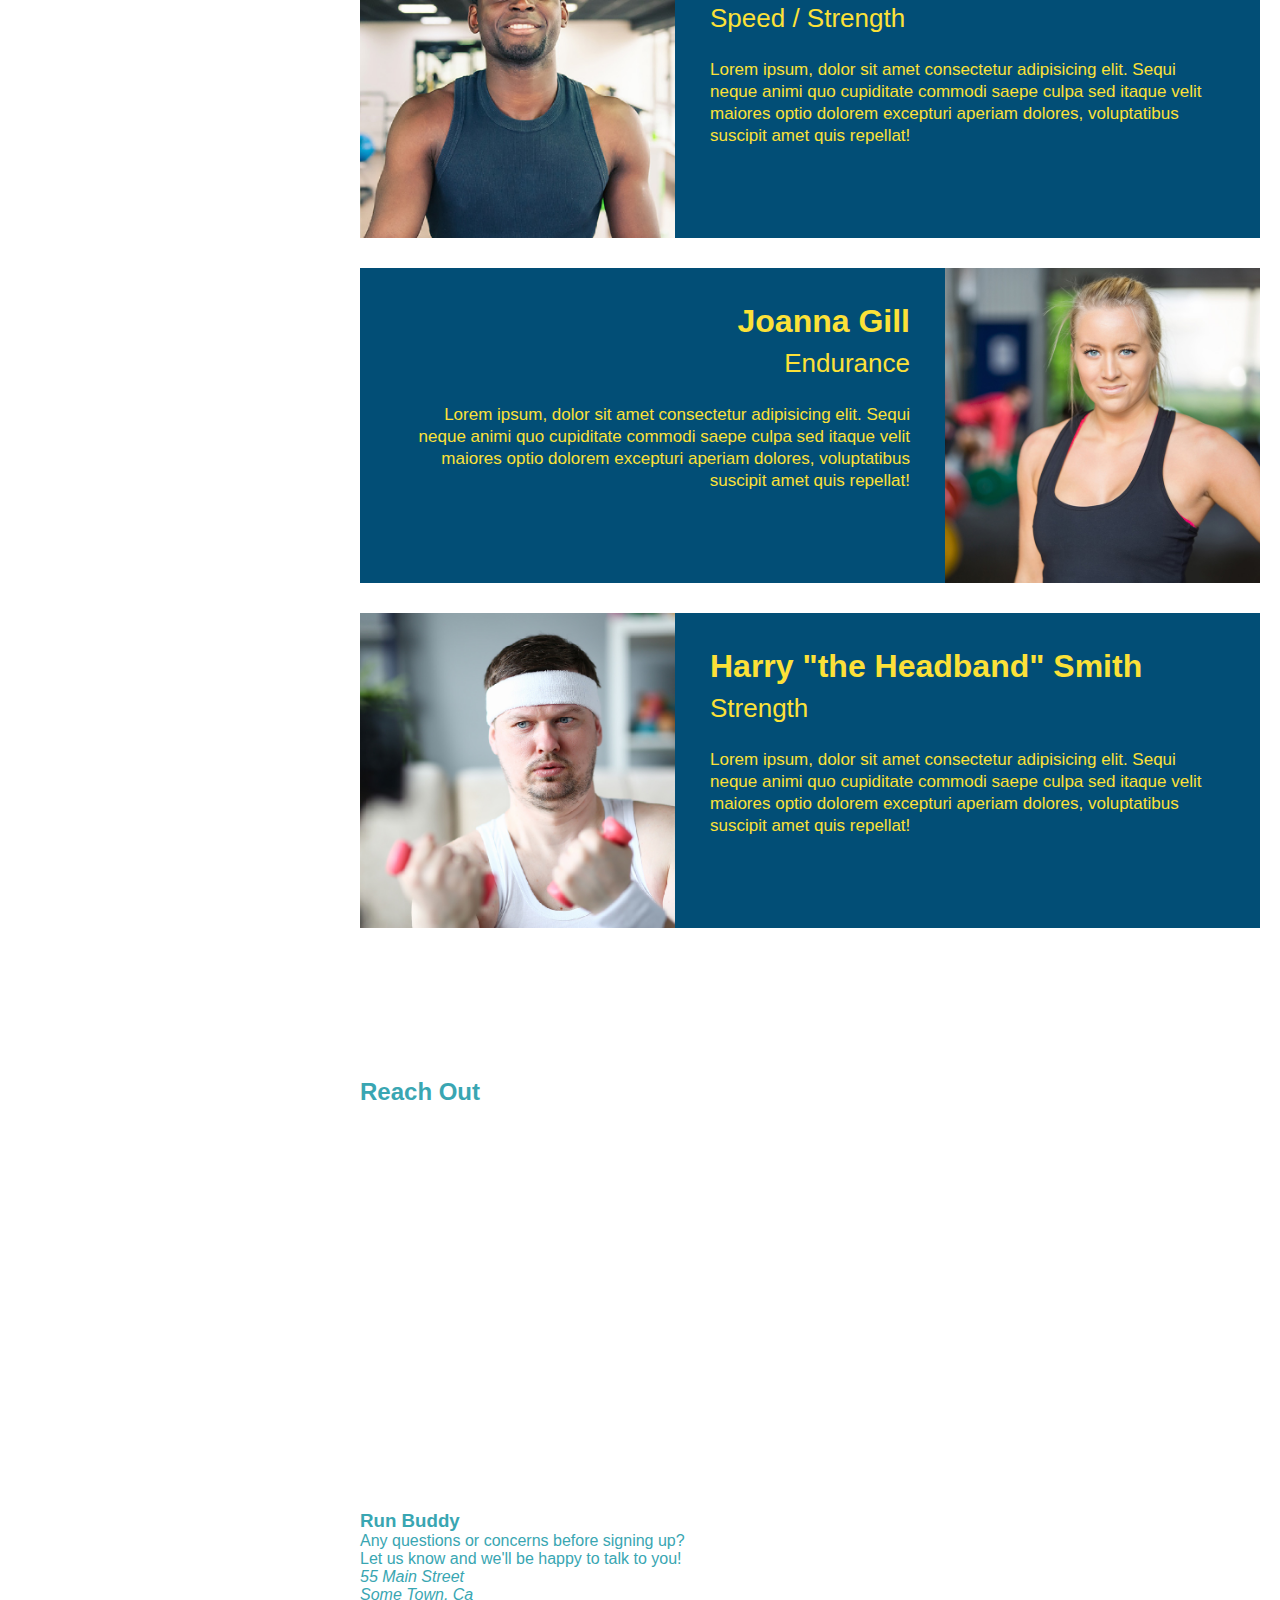
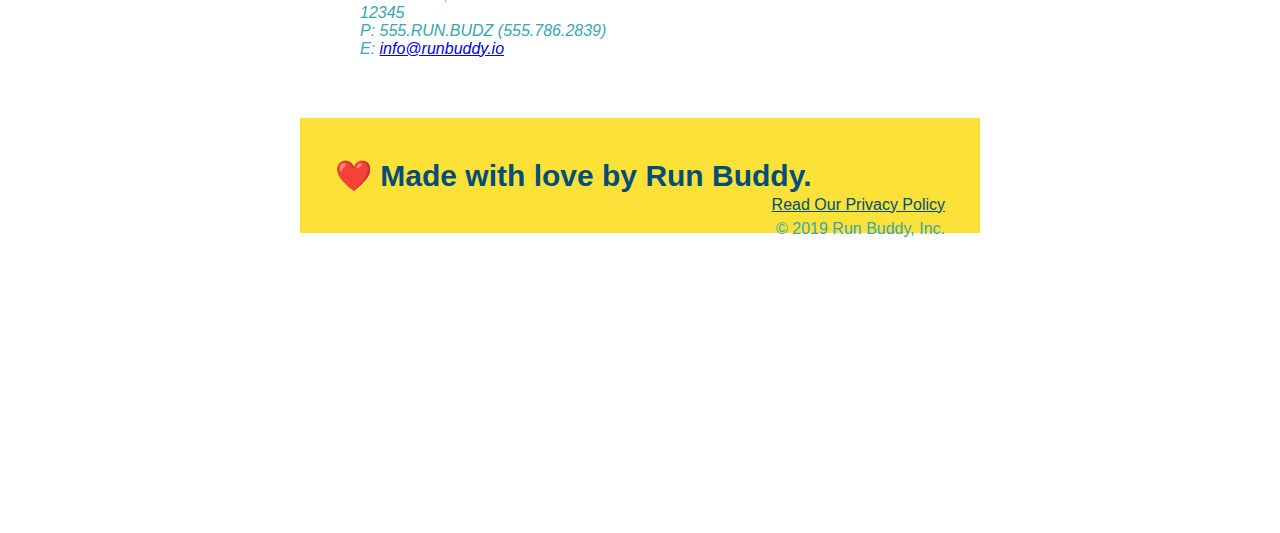
==== commit 5f280086: "add iframe" ====
--- a/index.html
+++ b/index.html
@@ -155,6 +155,32 @@
   <!-- "reach out" section -->
   <section>
     <h2>Reach Out</h2>
+    <div class="contact-info">
+      <iframe
+    src="https://www.google.com/maps/embed?pb=!1m14!1m12!1m3!1d12182.30520634488!2d-74.0652613!3d40.2407219!2m3!1f0!2f0!3f0!3m2!1i1024!2i768!4f13.1!5e0!3m2!1sen!2sus!4v1561060983193!5m2!1sen!2sus"
+    frameborder="0"
+    height="400"
+    width="400"
+    style="border:0"
+    allowfullscreen
+  >
+  </iframe>
+  <div>
+    <h3>Run Buddy</h3>
+    <p>
+      Any questions or concerns before signing up?
+      <br />
+      Let us know and we'll be happy to talk to you!
+    </p>
+    <address>
+      55 Main Street <br/>
+      Some Town, Ca <br/>
+      12345<br />
+      P: 555.RUN.BUDZ (555.786.2839)<br/>
+      E: <a href="mailto:info@runbuddy.io">info@runbuddy.io</a>
+    </address>
+  </div>
+    </div>
   </section>
 
   <!-- footer -->
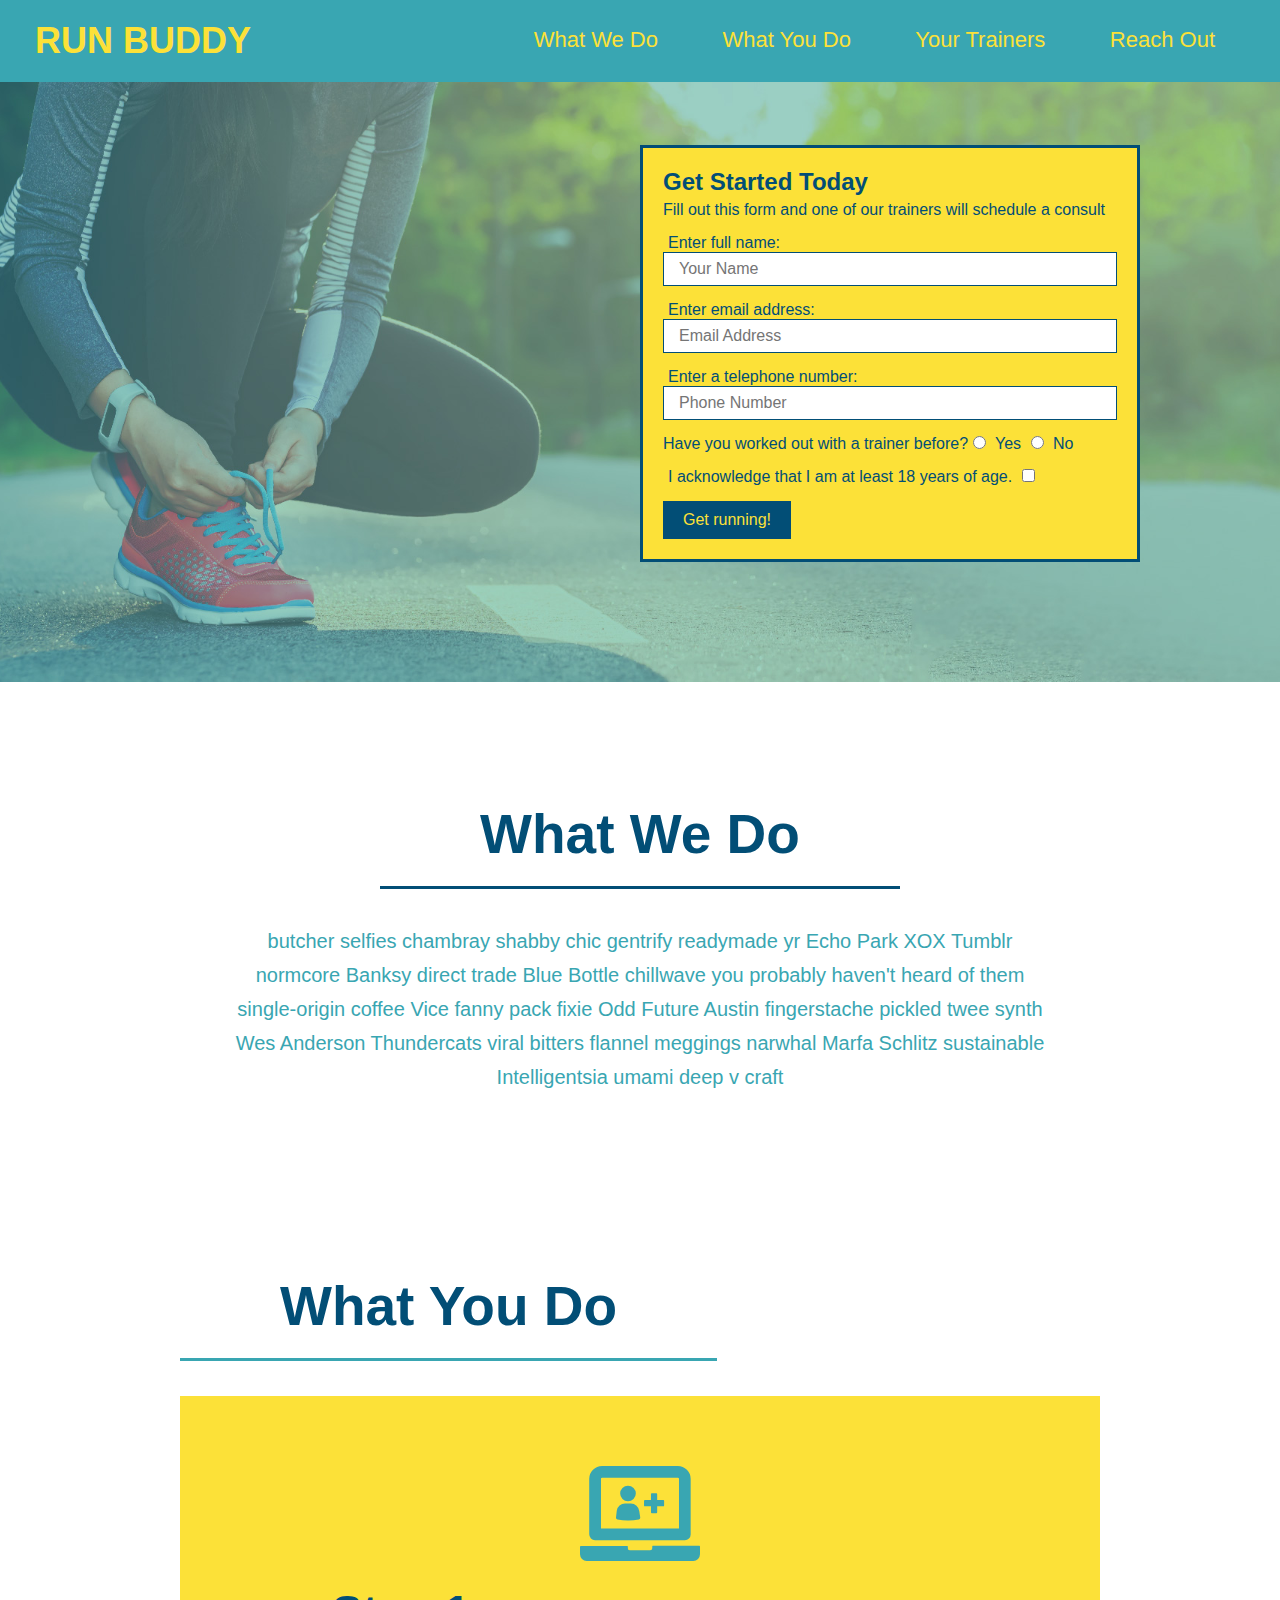
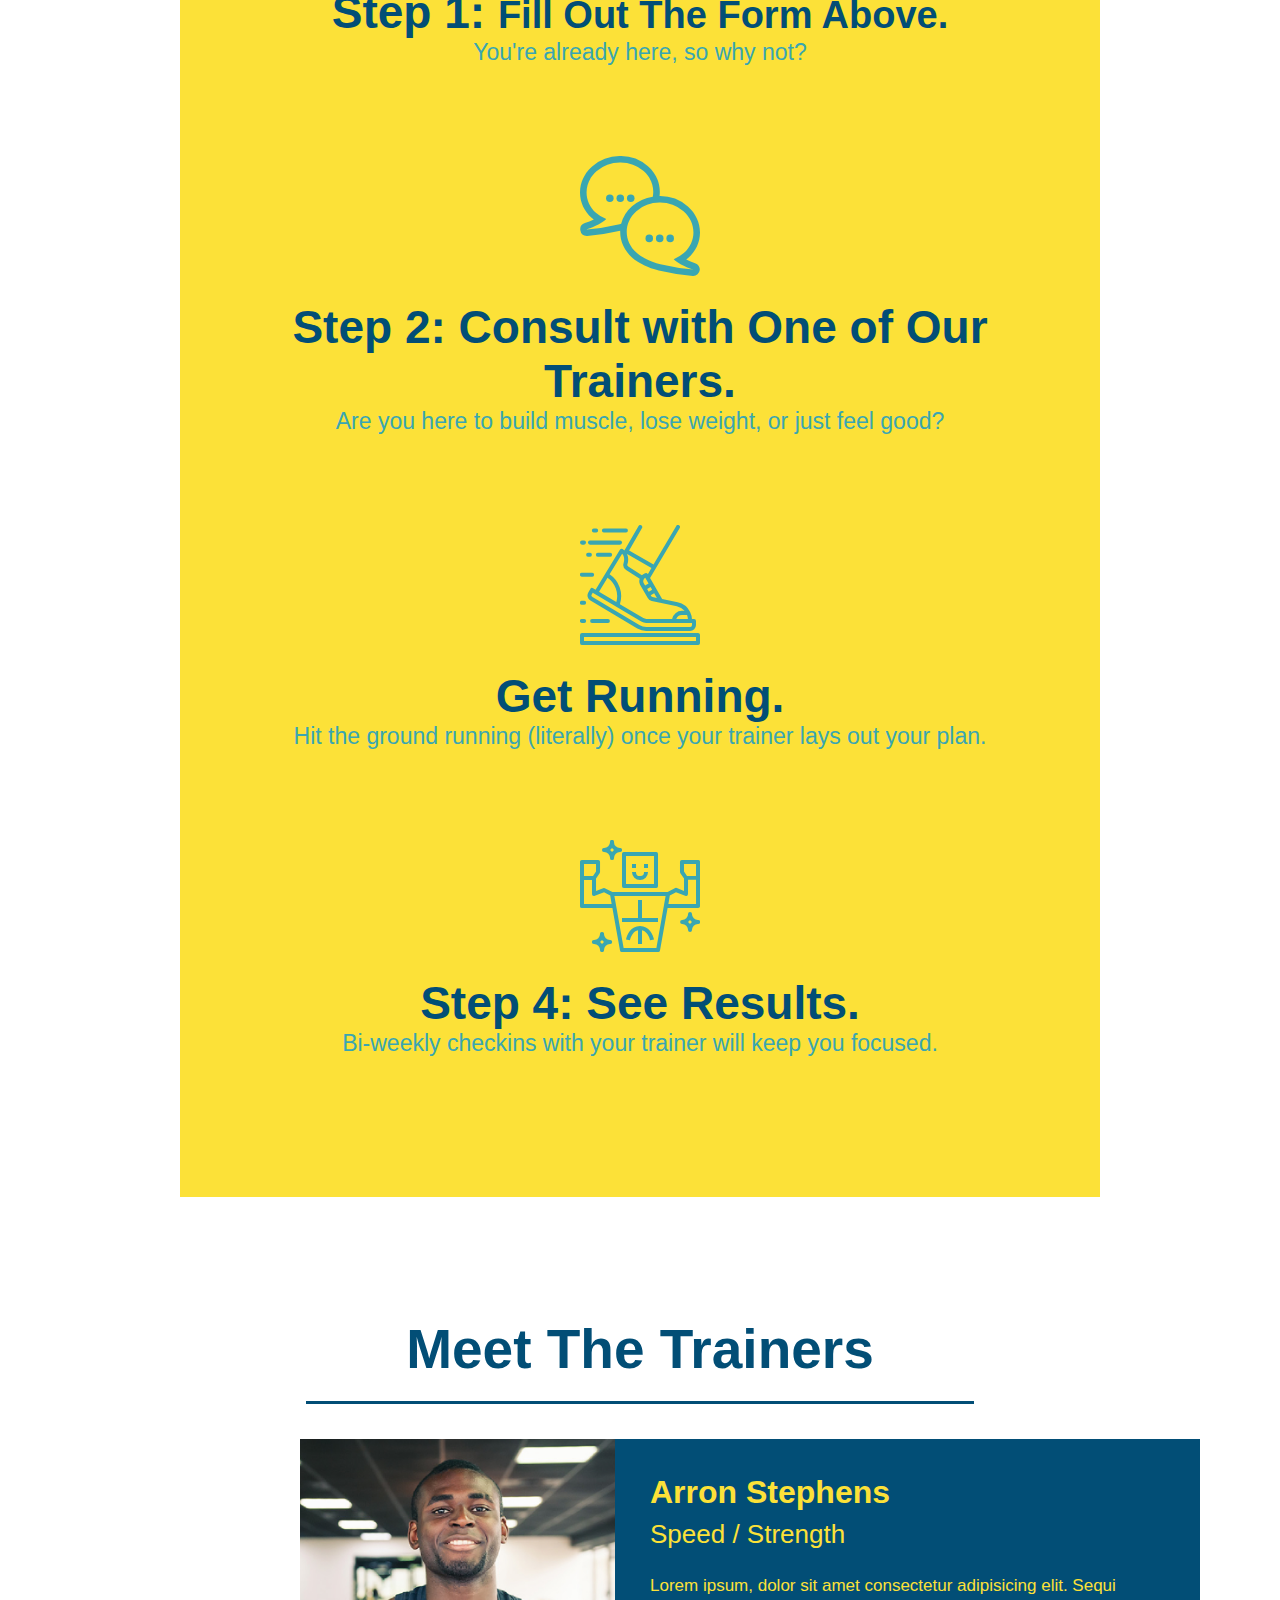
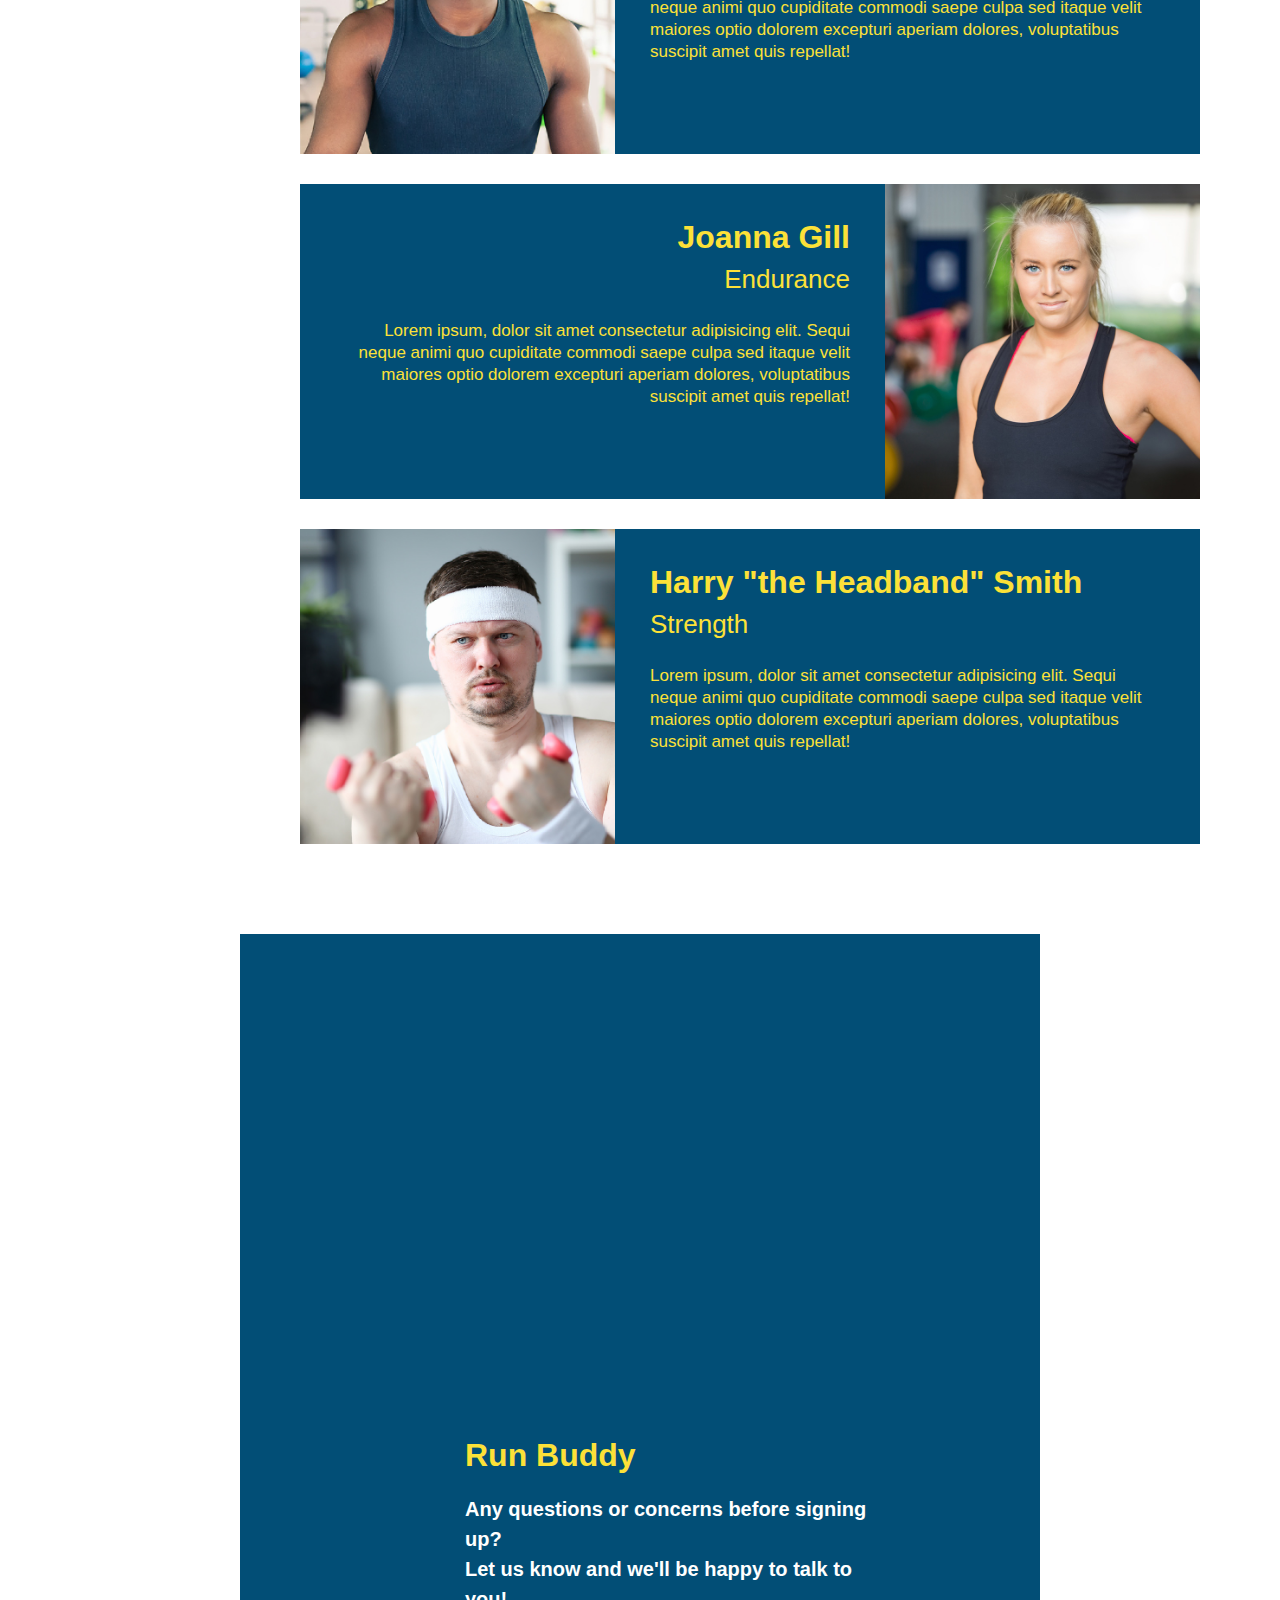
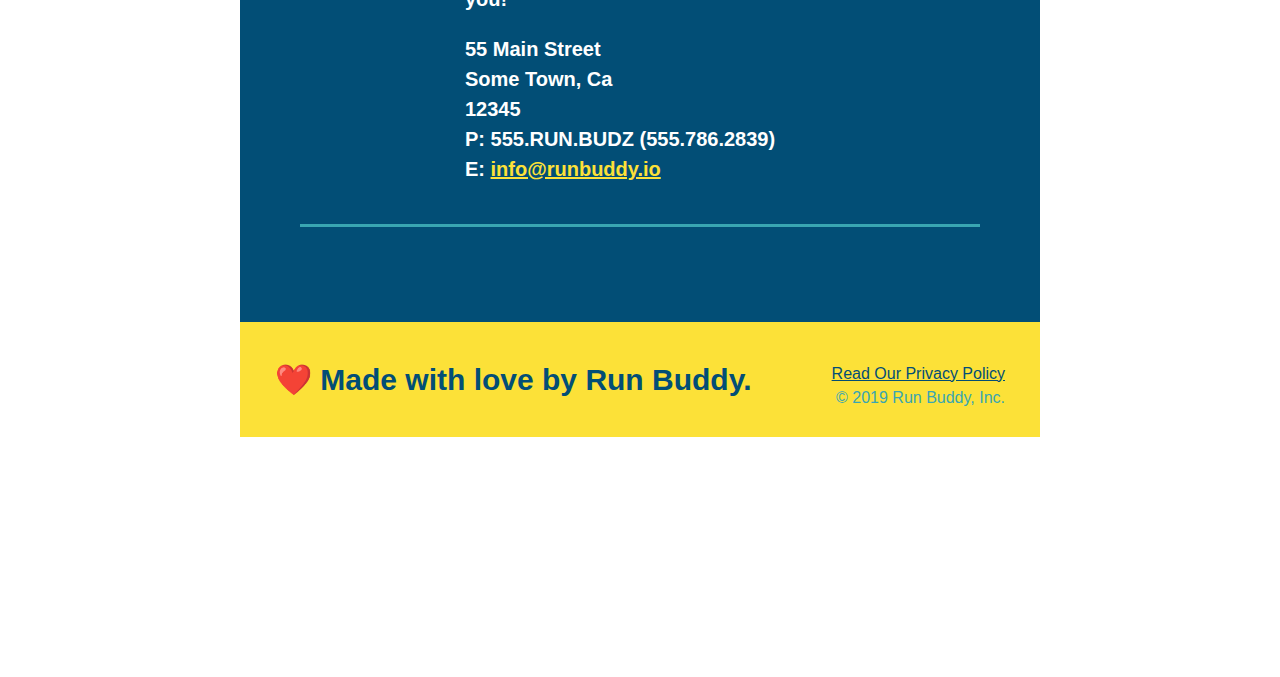
==== commit aaa74c63: "contact info styles" ====
--- a/index.html
+++ b/index.html
@@ -70,7 +70,6 @@
 
   <!-- "what we do" section -->
   <section>
-    <section id="what-we-do">
     <section id="what-we-do" class="intro">
       <h2 class="section-title priamary-border">What We Do</h2>
     <p>
@@ -153,8 +152,8 @@
   </section>
 
   <!-- "reach out" section -->
-  <section>
-    <h2>Reach Out</h2>
+  <section id="reach-out" class="contact">
+    <h2 class="section-title secondary-border">
     <div class="contact-info">
       <iframe
     src="https://www.google.com/maps/embed?pb=!1m14!1m12!1m3!1d12182.30520634488!2d-74.0652613!3d40.2407219!2m3!1f0!2f0!3f0!3m2!1i1024!2i768!4f13.1!5e0!3m2!1sen!2sus!4v1561060983193!5m2!1sen!2sus"
--- a/assets/css/style.css
+++ b/assets/css/style.css
@@ -228,4 +228,51 @@
 .trainer-bio p {
   font-size: 17px;
   line-height: 1.3;
-}+}
+
+.contact {
+  background-color: #024e76;
+
+}
+
+.contact h2 {
+  color: #fce138;
+}
+
+/* REACH OUT STYLES START */
+.contact {
+  text-align: center;
+  background: #024e76;
+}
+
+.contact-info iframe {
+  width: 400px;
+  height: 400px;
+}
+
+.contact-info div {
+  width: 410px;
+  display: inline-block;
+  vertical-align: top;
+  text-align: left;
+  margin: 30px 0 0 60px;
+  color: white;
+}
+
+.contact-info h3 {
+  color: #fce138;
+  font-size: 32px;
+}
+
+.contact-info p, .contact-info address {
+  margin: 20px 0;
+  line-height: 1.5;
+  font-size: 20px;
+  font-style: normal;
+}
+
+.contact-info a {
+  color: #fce138;
+}
+
+/* REACH OUT STYLES END */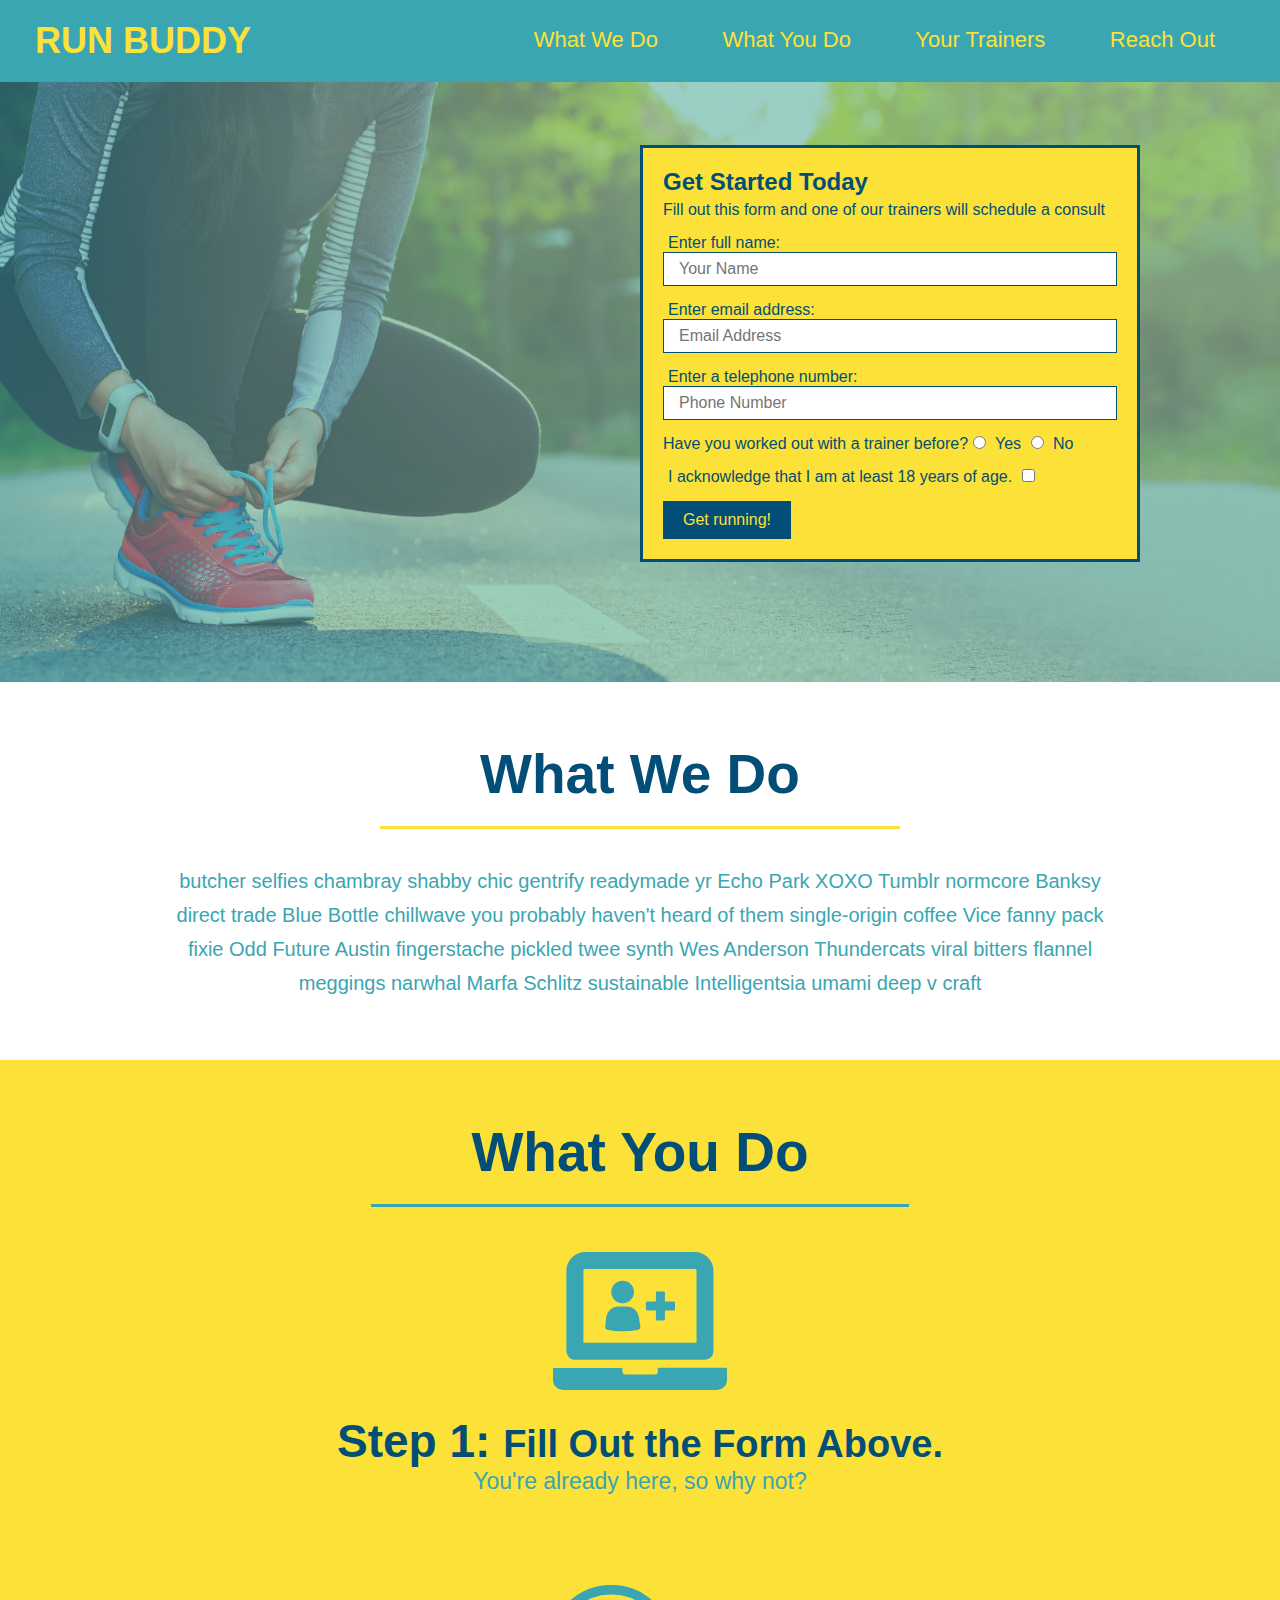
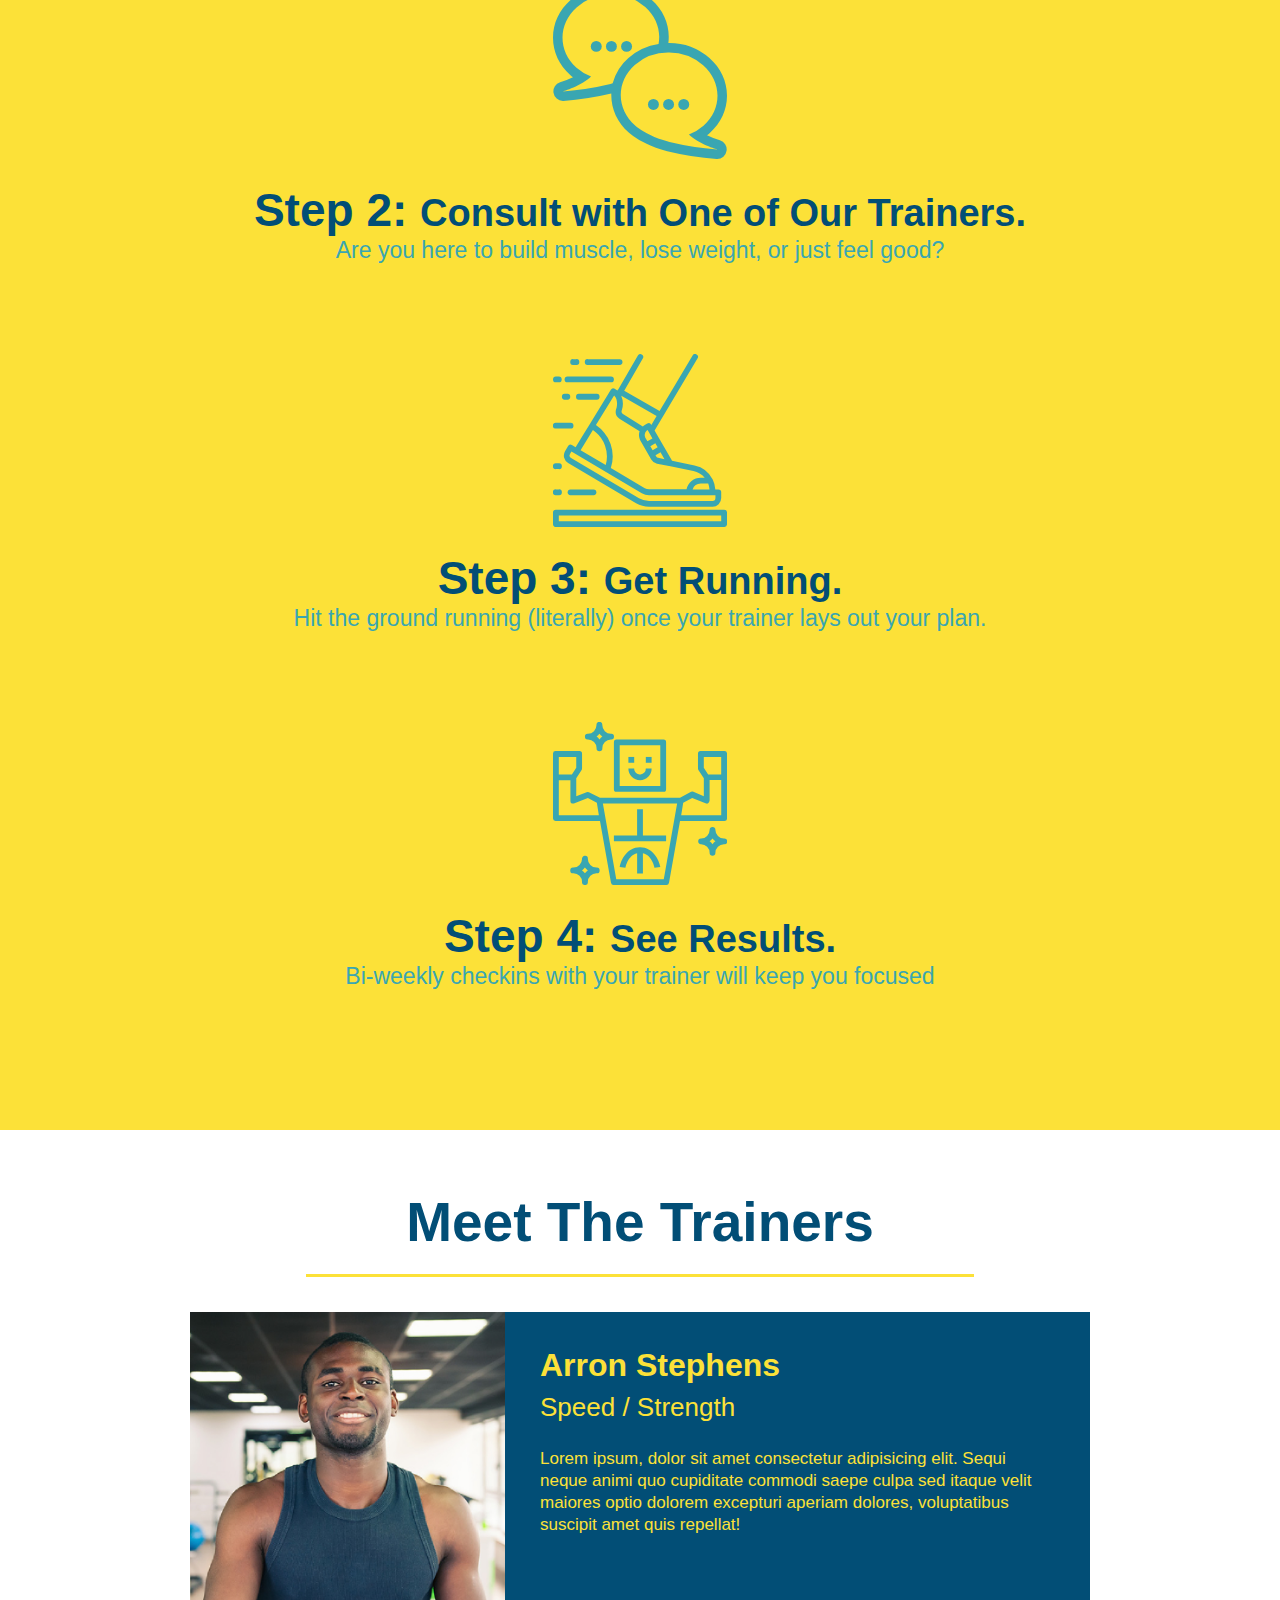
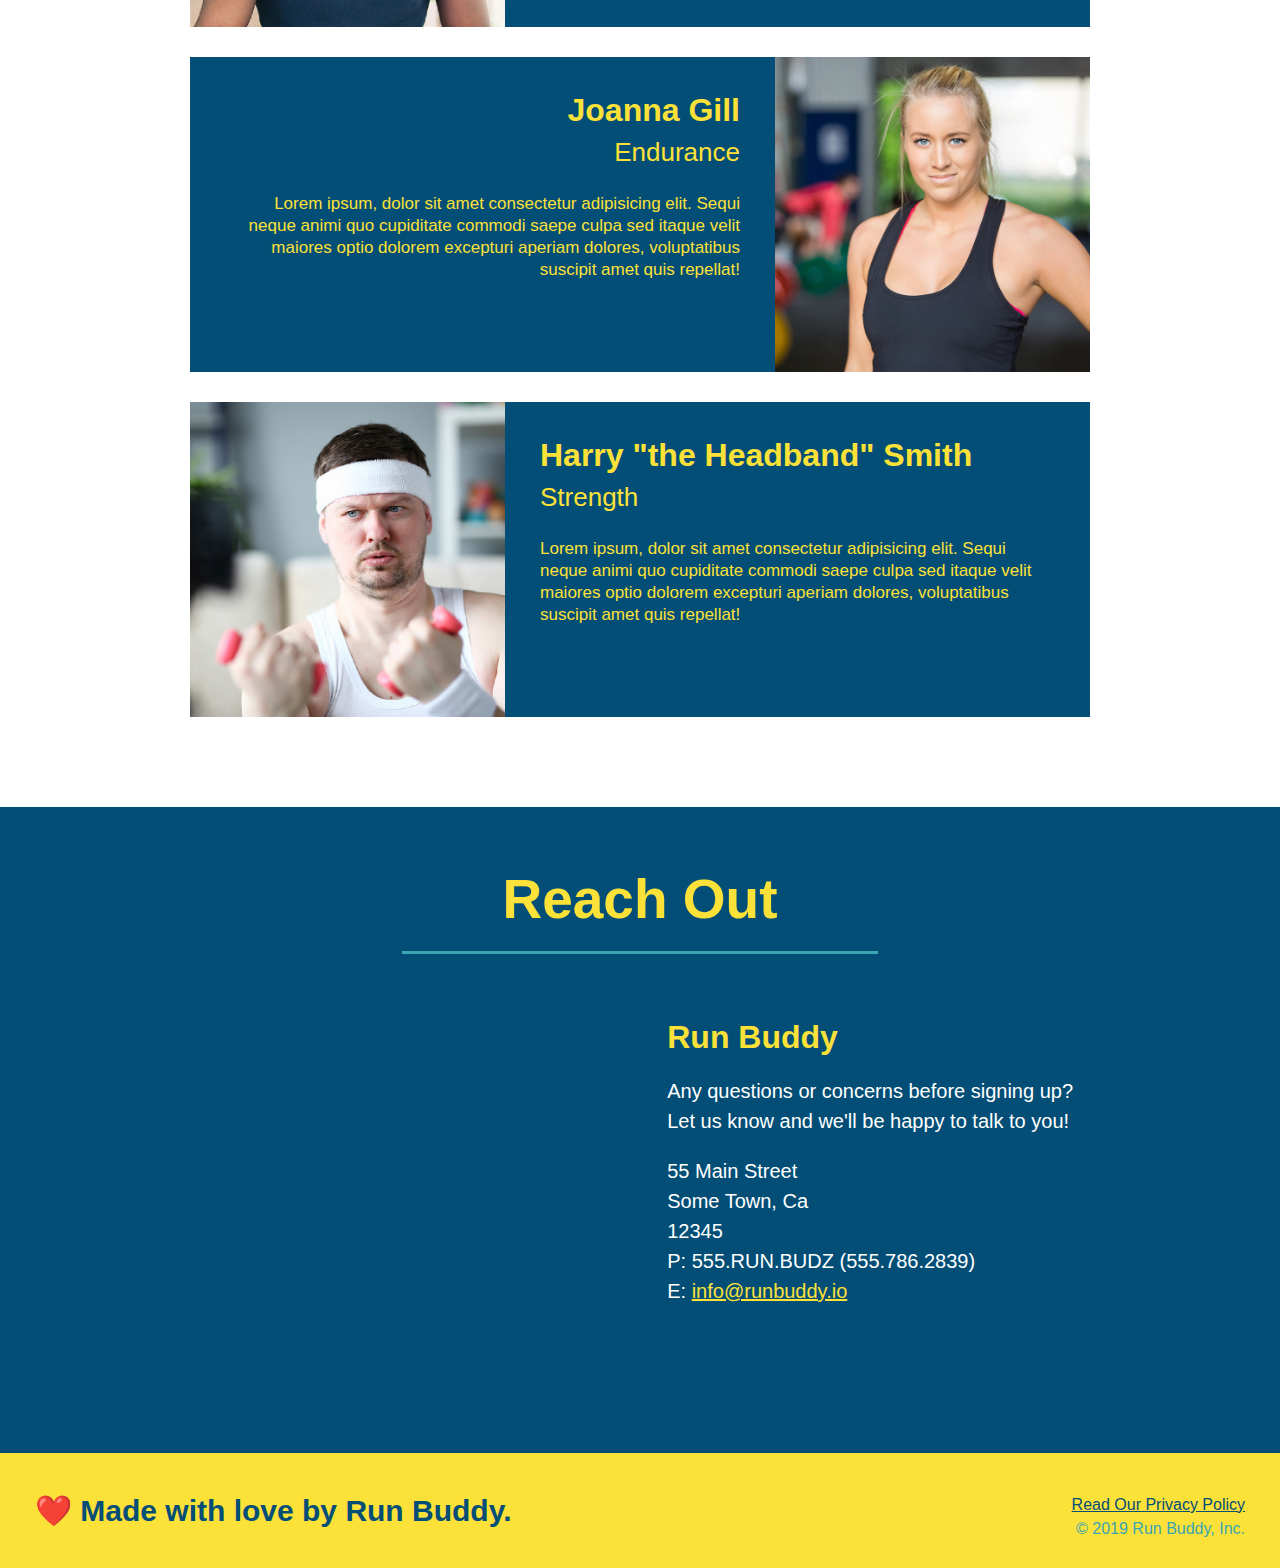
==== commit 21a6054c: "final commit" ====
--- a/index.html
+++ b/index.html
@@ -69,116 +69,114 @@
   </section>
 
   <!-- "what we do" section -->
-  <section>
-    <section id="what-we-do" class="intro">
-      <h2 class="section-title priamary-border">What We Do</h2>
+  <section id="what-we-do" class="intro">
+    <h2 class="section-title primary-border">What We Do</h2>
     <p>
-      butcher selfies chambray shabby chic gentrify readymade yr Echo Park XOX Tumblr normcore Banksy direct trade Blue Bottle chillwave you probably haven't heard of them single-origin coffee Vice fanny pack fixie Odd Future Austin fingerstache pickled twee synth Wes Anderson Thundercats viral bitters flannel meggings narwhal Marfa Schlitz sustainable Intelligentsia umami deep v craft
+      butcher selfies chambray shabby chic gentrify readymade yr Echo Park XOXO Tumblr normcore Banksy direct trade Blue
+      Bottle chillwave you probably haven't heard of them single-origin coffee Vice fanny pack fixie Odd Future Austin
+      fingerstache pickled twee synth Wes Anderson Thundercats viral bitters flannel meggings narwhal Marfa Schlitz
+      sustainable Intelligentsia umami deep v craft
     </p>
   </section>
 
   <!-- "what you do" section -->
-  <section>
-    <section id="what-you-do">
-      <h2 class="section-title secondary-border">What You Do</h2>
-    <section id="what-you-do" class="steps">
+  <section id="what-you-do" class="steps">
+    <h2 class="section-title secondary-border">What You Do</h2>
 
     <div>
-      <!--Inser the img element-->
-      <img src="imgs/step-1.svg" alt=""/>
-          <h3>Step 1: <span>Fill Out The Form Above.</span></h3>
+      <img src="./assets/images/step-1.svg" alt="" />
+      <h3>Step 1: <span>Fill Out the Form Above.</span></h3>
       <p>You're already here, so why not?</p>
     </div>
 
     <div>
-      <img src="imgs/step-2.svg" alt=""/>
-    <h3>Step 2: Consult with One of Our Trainers.</h3> 
-    <p>Are you here to build muscle, lose weight, or just feel good?</p> 
+      <img src="./assets/images/step-2.svg" alt="" />
+      <h3>Step 2: <span>Consult with One of Our Trainers.</span></h3>
+      <p>Are you here to build muscle, lose weight, or just feel good?</p>
     </div>
 
     <div>
-      <img src="imgs/step-3.svg" alt="" />
-      <h3>Get Running.</h3>
+      <img src="./assets/images/step-3.svg" alt="" />
+      <h3>Step 3: <span>Get Running.</span></h3>
       <p>Hit the ground running (literally) once your trainer lays out your plan.</p>
     </div>
 
     <div>
-      <img src="imgs/step-4.svg" alt=""/>
-      <h3>Step 4: See Results.</h3>
-      <p>Bi-weekly checkins with your trainer will keep you focused.</p>
+      <img src="./assets/images/step-4.svg" alt="" />
+      <h3>Step 4: <span>See Results.</span></h3>
+      <p>Bi-weekly checkins with your trainer will keep you focused</p>
     </div>
   </section>
 
   <!-- "meet the trainers" section -->
-  <section>
-    <section id="your-trainers" class="trainers">
-    <h2 class="section-title priamry-border">
-      Meet The Trainers
-    </h2>
+  <section id="your-trainers" class="trainers">
+    <h2 class="section-title primary-border">Meet The Trainers</h2>
     <article class="trainer">
-      <img src="imgs/trainer-1.jpg" alt="Arron Stephens in his workout clothes, ready to pump iron" />
+      <img src="./assets/images/trainer-1.jpg" alt="Arron Stephens in his workout clothes, ready to pump iron" />
       <div class="trainer-bio text-left">
         <h3>Arron Stephens</h3>
         <h4>Speed / Strength</h4>
-        <p>Lorem ipsum, dolor sit amet consectetur adipisicing elit. Sequi neque animi quo cupiditate commodi saepe culpa sed itaque velit maiores optio dolorem excepturi aperiam dolores, voluptatibus suscipit amet quis repellat!</p>
+        <p>
+          Lorem ipsum, dolor sit amet consectetur adipisicing elit. Sequi neque animi quo cupiditate commodi saepe culpa
+          sed
+          itaque velit maiores optio dolorem excepturi aperiam dolores, voluptatibus suscipit amet quis repellat!
+        </p>
       </div>
     </article>
-    
-<!-- second trainer bio -->
-<article class="trainer">
-  <div class="trainer-bio text-right">
-    <h3>Joanna Gill</h3>
-    <h4>Endurance</h4>
-    <p>
-      Lorem ipsum, dolor sit amet consectetur adipisicing elit. Sequi neque animi quo cupiditate commodi saepe culpa sed
-      itaque velit maiores optio dolorem excepturi aperiam dolores, voluptatibus suscipit amet quis repellat!
-    </p>
-  </div>
-  <img src="imgs/trainer-2.jpg" alt="Joanna Gill cooling off after a workout" />
-</article>
 
-<!-- third trainer bio -->
-<article class="trainer">
-  <img src="imgs/trainer-3.jpg" alt="Harry Smith wearing a headband and lifting comically small pink weights" />
-  <div class="trainer-bio text-left">
-    <h3>Harry "the Headband" Smith</h3>
-    <h4>Strength</h4>
-    <p>
-      Lorem ipsum, dolor sit amet consectetur adipisicing elit. Sequi neque animi quo cupiditate commodi saepe culpa sed
-      itaque velit maiores optio dolorem excepturi aperiam dolores, voluptatibus suscipit amet quis repellat!
-    </p>
-  </div>
-</article>
+    <!-- second trainer bio -->
+    <article class="trainer">
+      <div class="trainer-bio text-right">
+        <h3>Joanna Gill</h3>
+        <h4>Endurance</h4>
+        <p>
+          Lorem ipsum, dolor sit amet consectetur adipisicing elit. Sequi neque animi quo cupiditate commodi saepe culpa
+          sed
+          itaque velit maiores optio dolorem excepturi aperiam dolores, voluptatibus suscipit amet quis repellat!
+        </p>
+      </div>
+      <img src="./assets/images/trainer-2.jpg" alt="Joanna Gill cooling off after a workout" />
+    </article>
+
+    <!-- third trainer bio -->
+    <article class="trainer">
+      <img src="./assets/images/trainer-3.jpg"
+        alt="Harry Smith wearing a headband and lifting comically small pink weights" />
+      <div class="trainer-bio text-left">
+        <h3>Harry "the Headband" Smith</h3>
+        <h4>Strength</h4>
+        <p>
+          Lorem ipsum, dolor sit amet consectetur adipisicing elit. Sequi neque animi quo cupiditate commodi saepe culpa
+          sed
+          itaque velit maiores optio dolorem excepturi aperiam dolores, voluptatibus suscipit amet quis repellat!
+        </p>
+      </div>
+    </article>
   </section>
 
   <!-- "reach out" section -->
   <section id="reach-out" class="contact">
-    <h2 class="section-title secondary-border">
+    <h2 class="section-title secondary-border">Reach Out</h2>
     <div class="contact-info">
       <iframe
-    src="https://www.google.com/maps/embed?pb=!1m14!1m12!1m3!1d12182.30520634488!2d-74.0652613!3d40.2407219!2m3!1f0!2f0!3f0!3m2!1i1024!2i768!4f13.1!5e0!3m2!1sen!2sus!4v1561060983193!5m2!1sen!2sus"
-    frameborder="0"
-    height="400"
-    width="400"
-    style="border:0"
-    allowfullscreen
-  >
-  </iframe>
-  <div>
-    <h3>Run Buddy</h3>
-    <p>
-      Any questions or concerns before signing up?
-      <br />
-      Let us know and we'll be happy to talk to you!
-    </p>
-    <address>
-      55 Main Street <br/>
-      Some Town, Ca <br/>
-      12345<br />
-      P: 555.RUN.BUDZ (555.786.2839)<br/>
-      E: <a href="mailto:info@runbuddy.io">info@runbuddy.io</a>
-    </address>
-  </div>
+        src="https://www.google.com/maps/embed?pb=!1m14!1m12!1m3!1d12182.30520634488!2d-74.0652613!3d40.2407219!2m3!1f0!2f0!3f0!3m2!1i1024!2i768!4f13.1!5e0!3m2!1sen!2sus!4v1561060983193!5m2!1sen!2sus"
+        frameborder="0" style="border:0" allowfullscreen>
+      </iframe>
+      <div>
+        <h3>Run Buddy</h3>
+        <p>
+          Any questions or concerns before signing up?
+          <br />
+          Let us know and we'll be happy to talk to you!
+        </p>
+        <address>
+          55 Main Street <br />
+          Some Town, Ca <br />
+          12345<br />
+          P: 555.RUN.BUDZ (555.786.2839)<br />
+          E: <a href="mailto:info@runbuddy.io">info@runbuddy.io</a>
+        </address>
+      </div>
     </div>
   </section>
 
@@ -186,7 +184,7 @@
   <footer>
     <h2>❤️ Made with love by Run Buddy.</h2>
     <div>
-      <a href="#">Read Our Privacy Policy</a><br />
+      <a href="./privacy-policy.html">Read Our Privacy Policy</a><br />
       &copy; 2019 Run Buddy, Inc.
     </div>
   </footer>
--- a/assets/css/style.css
+++ b/assets/css/style.css
@@ -72,7 +72,7 @@
 
 /* Hero Style Start */
 .hero {
-  background-image: url('../../imgs/hero-bg.jpg');
+  background-image: url('../images/hero-bg.jpg');
   height: 600px;
   background-size: cover;
   background-position: center;
@@ -125,36 +125,15 @@
   text-align: center;
 }
 
-.section-title {
-  font-size: 55px;
-  color: #024e76;
-  margin-bottom: 35px;
-  padding: 0 100px 20px 100px;
-  display: inline-block;
-  border-bottom: 3px solid;
-}
-
-.primary-border {
-  border-color: #fce138;
-}
-
-.secondary-border {
-  border-color: #39a6b2;
-}
-
 .intro p {
   line-height: 1.7;
   color: #39a6b2;
   width: 80%;
   font-size: 20px;
-}
-
-.intro p {
-  /* add this alongside your other declarations */
   margin: 0 auto;
 }
 
-.steps { 
+.steps {
   text-align: center;
   background: #fce138;
 }
@@ -166,7 +145,7 @@
 .steps img {
   width: 15%;
   margin: 10px 0;
-} 
+}
 
 .steps h3 {
   color: #024e76;
@@ -181,6 +160,23 @@
 
 .steps span {
   font-size: 38px;
+}
+
+.section-title {
+  font-size: 55px;
+  color: #024e76;
+  margin-bottom: 35px;
+  padding: 0 100px 20px 100px;
+  display: inline-block;
+  border-bottom: 3px solid;
+}
+
+.primary-border {
+  border-color: #fce138;
+}
+
+.secondary-border {
+  border-color: #39a6b2;
 }
 
 .trainers {
@@ -192,7 +188,7 @@
   margin: 0 auto 30px auto;
   background: #024e76;
   color: #fce138;
-  overflow:auto;
+  overflow: auto;
 }
 
 .trainer img {
@@ -206,14 +202,6 @@
   width: 65%;
 }
 
-.text-left {
-  text-align: left;
-}
-
-.text-right {
-  text-align: right;
-}
-
 .trainer-bio h3 {
   font-size: 32px;
   margin-bottom: 8px;
@@ -230,19 +218,22 @@
   line-height: 1.3;
 }
 
-.contact {
-  background-color: #024e76;
-
-}
-
-.contact h2 {
-  color: #fce138;
+.text-left {
+  text-align: left;
+}
+
+.text-right {
+  text-align: right;
 }
 
 /* REACH OUT STYLES START */
 .contact {
   text-align: center;
   background: #024e76;
+}
+
+.contact h2 {
+  color: #fce138;
 }
 
 .contact-info iframe {
@@ -264,7 +255,8 @@
   font-size: 32px;
 }
 
-.contact-info p, .contact-info address {
+.contact-info p,
+.contact-info address {
   margin: 20px 0;
   line-height: 1.5;
   font-size: 20px;
@@ -275,4 +267,4 @@
   color: #fce138;
 }
 
-/* REACH OUT STYLES END */+/* REACH OUT STYLES END */
